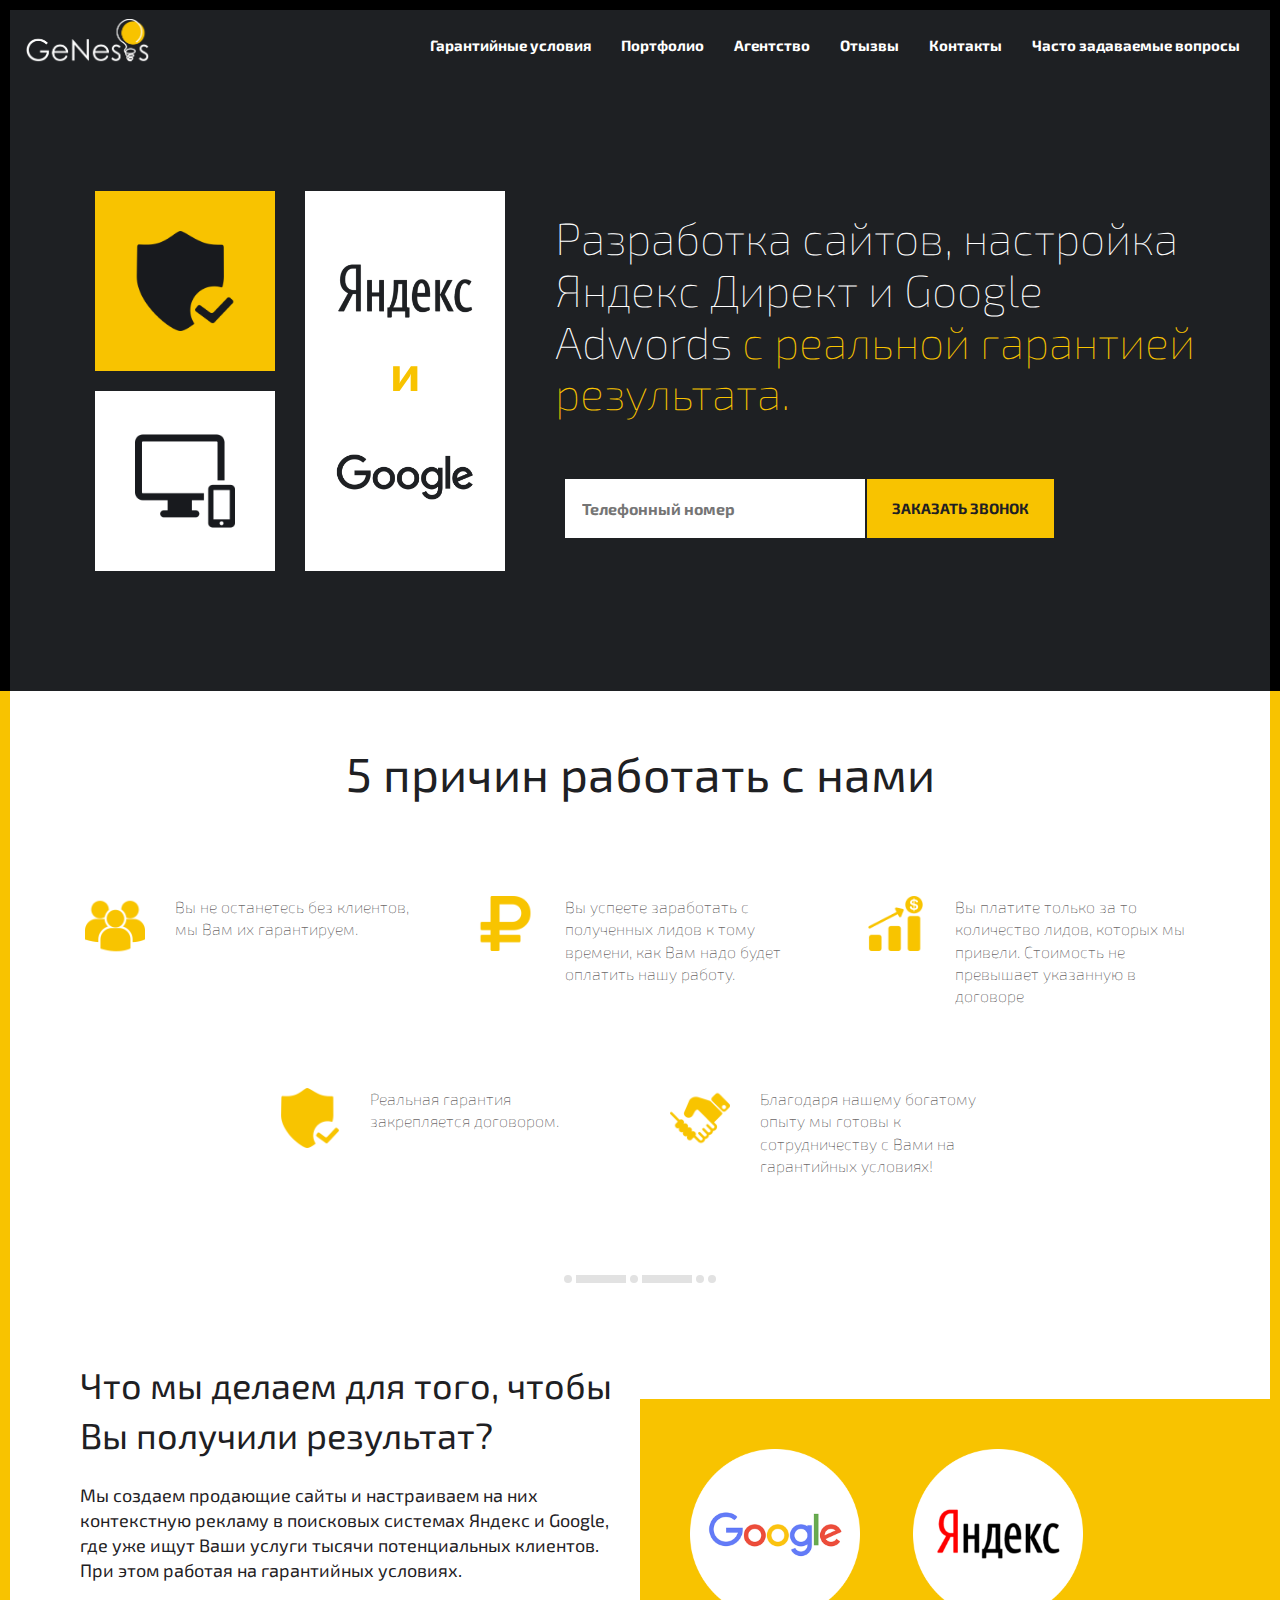
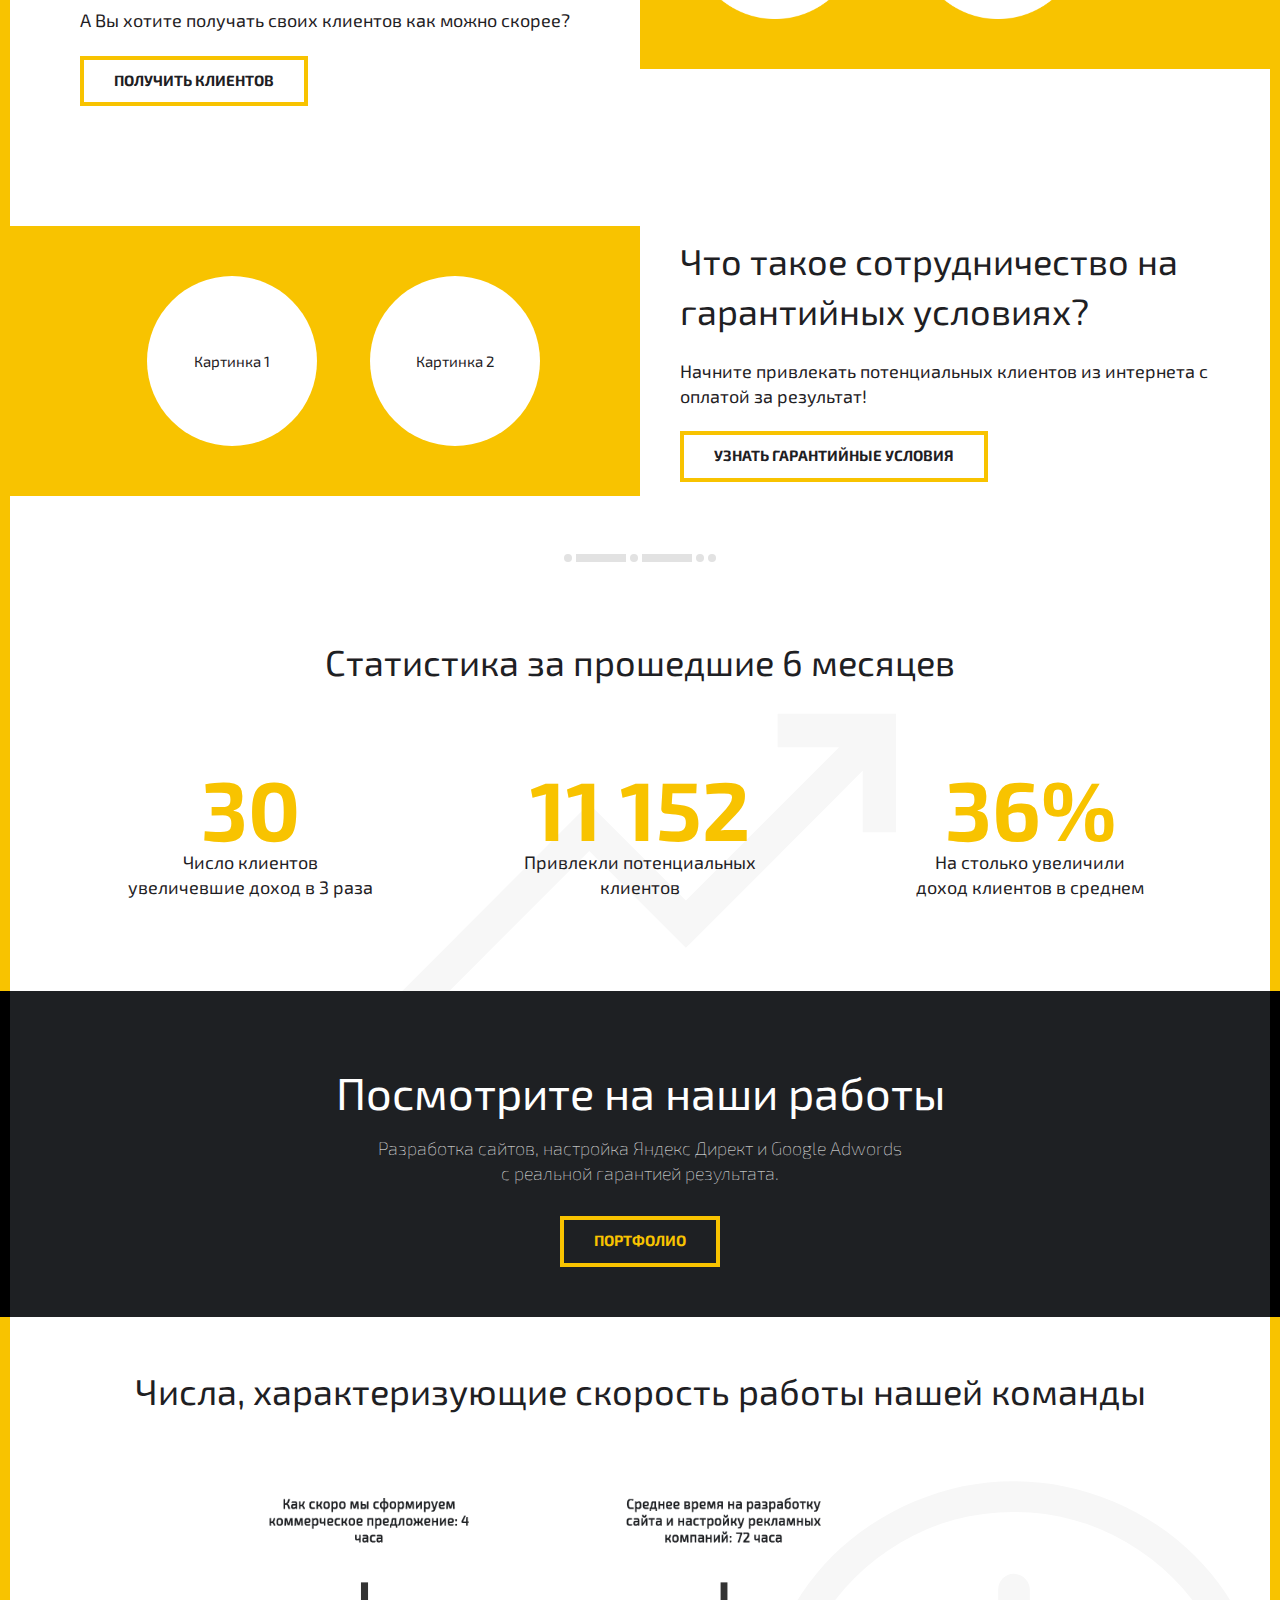
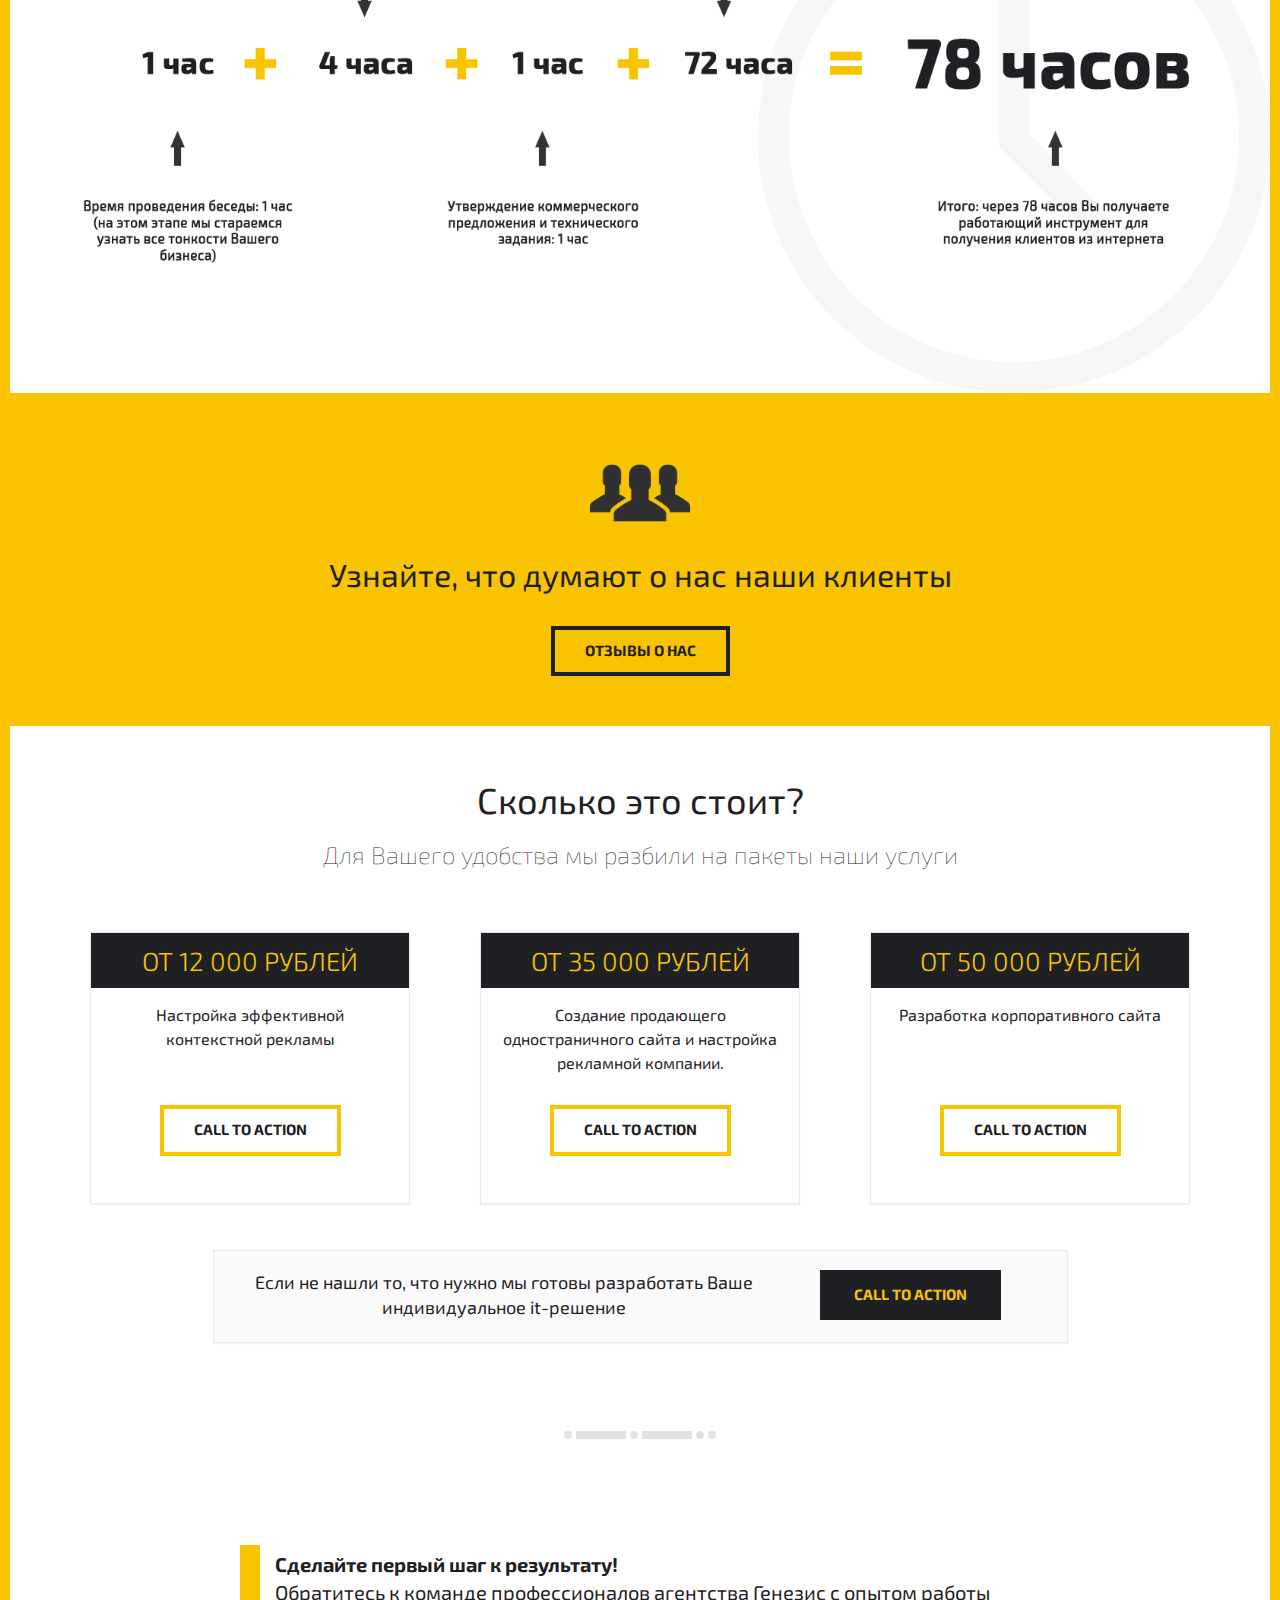
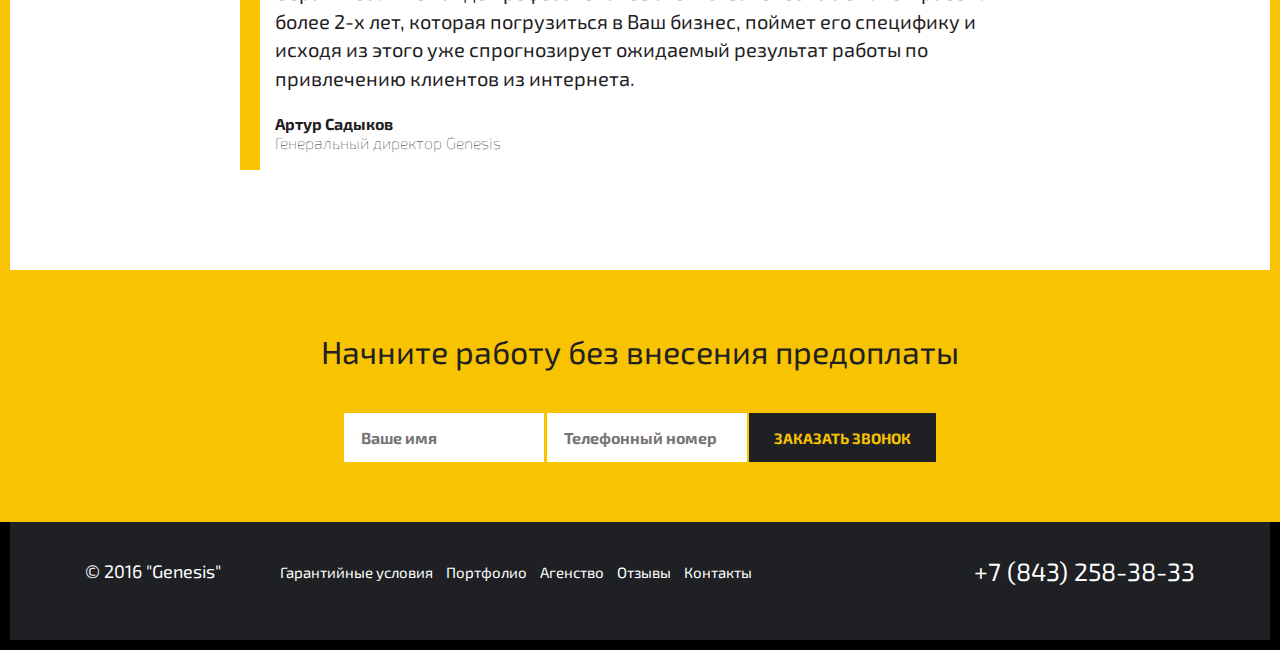
==== index.html @ 8760e251 "Fix text" ====
<!DOCTYPE html>
<html lang="ru">
<head>
    <meta charset="UTF-8">
    <meta http-equiv="X-UA-Compatible" content="IE=edge">
    <meta name="viewport" content="width=device-width, initial-scale=1">
    <meta http-equiv="Content-Type" content="text/html; charset=utf-8"/>

    <!-- Keywords -->
    <title>Genesis - Агентство интернет-маркетинга, нацеленное на достижение результата. | gnsis.ru</title>
    <meta name="description"
          content="Разработка сайтов, настройка Яндекс Директ и Google Adwords с реальной гарантией результата.">
    <meta name="keywords"
          content="gnsis, genesis, gnzis, генезис, макетинг, продвижение сайтов, разработка сайтов">
    <meta name="robots" content="index, follow"/>

    <!-- Verifications -->
    <meta name='yandex-verification' content=' '/>
    <meta name="google-site-verification" content=" "/>
    <meta name="author" content="Genesis - ООО Генезис"/>
    <meta name="publisher-email" content="info@gnsis.ru"/>

    <!-- Open graph -->
    <meta property="og:title" content="Genesis - Агентство интернет-маркетинга, нацеленное на достижение результата."/>
    <meta property="og:type" content="website"/>
    <meta property="og:url" content="http://www.gnsis.ru/"/>
    <meta property="og:description"
          content="Разработка сайтов, настройка Яндекс Директ и Google Adwords с реальной гарантией результата."/>
    <meta property="og:locale" content="ru_RU"/>
    <meta property="og:image" content="http://www.gnsis.ru/img/logo_1.png"/>

    <!-- Styles -->
    <link rel="stylesheet" href="css/bootstrap-theme.min.css">
    <link rel="stylesheet" href="css/index.css">

    <!-- Favicons -->
    <link rel="shortcut icon" href="img/favicon/favicon.ico">
    <link rel="apple-touch-icon" sizes="57x57" href="img/favicon/apple-icon-57x57.png">
    <link rel="apple-touch-icon" sizes="60x60" href="img/favicon/apple-icon-60x60.png">
    <link rel="apple-touch-icon" sizes="72x72" href="img/favicon/apple-icon-72x72.png">
    <link rel="apple-touch-icon" sizes="76x76" href="img/favicon/apple-icon-76x76.png">
    <link rel="apple-touch-icon" sizes="114x114" href="img/favicon/apple-icon-114x114.png">
    <link rel="apple-touch-icon" sizes="120x120" href="img/favicon/apple-icon-120x120.png">
    <link rel="apple-touch-icon" sizes="144x144" href="img/favicon/apple-icon-144x144.png">
    <link rel="apple-touch-icon" sizes="152x152" href="img/favicon/apple-icon-152x152.png">
    <link rel="apple-touch-icon" sizes="180x180" href="img/favicon/apple-icon-180x180.png">
    <link rel="icon" type="image/png" sizes="192x192" href="img/favicon/android-icon-192x192.png">
    <link rel="icon" type="image/png" sizes="32x32" href="img/favicon/favicon-32x32.png">
    <link rel="icon" type="image/png" sizes="96x96" href="img/favicon/favicon-96x96.png">
    <link rel="icon" type="image/png" sizes="16x16" href="img/favicon/favicon-16x16.png">
    <link rel="manifest" href="img/favicon/manifest.json">
    <meta name="msapplication-TileColor" content="#ffffff">
    <meta name="msapplication-TileImage" content="img/favicon/ms-icon-144x144.png">
    <meta name="theme-color" content="#ffffff">

    <!-- HTML5 Shim and Respond.js IE8 support of HTML5 elements and media queries -->
    <!-- WARNING: Respond.js doesn't work if you view the page via file:// -->
    <!--[if lt IE 9]>
    <script src="https://oss.maxcdn.com/libs/html5shiv/3.7.0/html5shiv.js"></script>
    <script src="https://oss.maxcdn.com/libs/respond.js/1.4.2/respond.min.js"></script>
    <![endif]-->
</head>
<body>

<div class="header">
    <nav class="navbar navbar-default">
        <div class="container-fluid">
            <div class="navbar-header">
                <button type="button" class="navbar-toggle collapsed" data-toggle="collapse"
                        data-target="#bs-example-navbar-collapse-1">
                    <span class="sr-only">Toggle navigation</span>
                    <span class="icon-bar"></span>
                    <span class="icon-bar"></span>
                    <span class="icon-bar"></span>
                </button>
                <a class="navbar-brand" href="/index.html"><img src="img/logo_4.png"></a>
            </div>

            <div class="collapse navbar-collapse" id="bs-example-navbar-collapse-1">
                <ul class="nav navbar-nav navbar-right">
                    <li><a href="guarantees.html">Гарантийные условия</a></li>
                    <li><a href="portfolio.html">Портфолио</a></li>
                    <li><a href="agency.html">Агентство</a></li>
                    <li><a href="reviews.html">Отызвы</a></li>
                    <li><a href="contact.html">Контакты</a></li>
                    <li class="hidden-sm"><a href="qa.html">Часто задаваемые вопросы</a></li>
                </ul>
            </div>
        </div>
    </nav>

    <div class="banner container">
        <div class="row">
            <div class="col-md-5 text-center hidden-sm hidden-xs">
                <div class="col-md-6 text-right">
                    <div class="banner-small-cube banner-small-cube-contrast">
                        <img src="img/icon_shield.png">
                    </div>
                    <div class="banner-small-cube">
                        <img src="img/icon_pc-smartphone.png">
                    </div>
                </div>
                <div class="col-md-6 text-left">
                    <div class="banner-large-cube">
                        <img src="img/icon_yandex-black.png">
                        <div style="margin-top: -25px;">и</div>
                        <img src="img/icon_google-black.png">
                    </div>
                </div>
            </div>
            <div class="col-md-7 col-xs-12">
                <h1>Разработка сайтов, настройка Яндекс Директ и Google Adwords <span>с реальной гарантией
                    результата.</span></h1>
                <h2><span> </span></h2>
                <form>
                    <input type="text" name="phone" required="required" placeholder="Телефонный номер">
                    <button type="submit">Заказать звонок</button>
                </form>
            </div>
        </div>
    </div>
</div>

<div class="advantages">
    <div class="container">
        <h1>5 причин работать с нами</h1>
        <div class="row advantages-line">
            <div class="col-md-4 col-xs-12 advantages-item">
                <div class="col-md-3 col-xs-3">
                    <img src="img/icon_adv_1.png" height="60px">
                </div>
                <div class="col-md-9 text-left">
                    Вы не останетесь без клиентов, мы Вам их гарантируем.
                </div>
            </div>
            <div class="col-md-4 col-xs-12 advantages-item">
                <div class="col-md-3 col-xs-3">
                    <img src="img/icon_adv_2.png" height="55px">
                </div>
                <div class="col-md-9 text-left">
                    Вы успеете заработать с полученных лидов к тому времени, как Вам надо будет оплатить
                    нашу работу.
                </div>
            </div>
            <div class="col-md-4 col-xs-12 advantages-item">
                <div class="col-md-3 col-xs-3">
                    <img src="img/icon_adv_3.png" height="55px">
                </div>
                <div class="col-md-9 text-left">
                    Вы платите только за то количество лидов, которых мы привели. Стоимость не превышает указанную в
                    договоре
                </div>
            </div>
        </div>
        <div class="row advantages-line">
            <div class="col-md-2"></div>
            <div class="col-md-4 col-xs-12 advantages-item">
                <div class="col-md-3 col-xs-3">
                    <img src="img/icon_adv_4.png" height="60px">
                </div>
                <div class="col-md-9 text-left">
                    Реальная гарантия закрепляется договором.
                </div>
            </div>
            <div class="col-md-4 col-xs-12 advantages-item">
                <div class="col-md-3 col-xs-3">
                    <img src="img/icon_adv_5.png" height="60px">
                </div>
                <div class="col-md-9 text-left">
                    Благодаря нашему богатому опыту мы готовы к сотрудничеству с
                    Вами на гарантийных условиях!
                </div>
            </div>
        </div>
        <div class="divider">
            <svg width="152px" height="8px" viewBox="0 0 152 8" version="1.1" xmlns="http://www.w3.org/2000/svg"
                 xmlns:xlink="http://www.w3.org/1999/xlink">
                <g id="morse-code" style="fill: #E2E2E2;">
                    <circle id="Oval-2" cx="4" cy="4" r="4"></circle>
                    <circle id="Oval-2" cx="70" cy="4" r="4"></circle>
                    <rect id="Rectangle-18" x="12" y="0" width="50" height="8"></rect>
                    <rect id="Rectangle-18-Copy" x="78" y="0" width="50" height="8"></rect>
                    <circle id="Oval-2" cx="136" cy="4" r="4"></circle>
                    <circle id="Oval-2-Copy" cx="148" cy="4" r="4"></circle>
                </g>
        </div>
    </div>
</div>

<div class="about container">
    <div class="row">
        <div class="col-md-6 about-text">
            <h3>Что мы делаем для того, чтобы Вы получили результат?</h3>
            <p>
                Мы создаем продающие сайты и настраиваем на них контекстную рекламу в поисковых системах Яндекс и
                Google, где уже ищут Ваши услуги тысячи потенциальных клиентов. При этом работая на гарантийных
                условиях.
                <br><br>
                А Вы хотите получать своих клиентов как можно скорее?
            </p>
            <a class="btn btn-default btn-about">получить клиентов</a>
        </div>
        <div class="col-md-6 about-image hidden-xs hidden-sm">
            <img src="img/icon_google.png">
            <img src="img/icon_yandex.png" width="100%">
        </div>
    </div>

    <div class="row second-row">
        <div class="col-md-6 about-image hidden-xs hidden-sm">
            <div>Картинка 1</div>
            <div>Картинка 2</div>
        </div>

        <div class="col-md-6 about-text">
            <h3>Что такое сотрудничество на гарантийных условиях?</h3>
            <p>
                Начните привлекать потенциальных клиентов из интернета с оплатой за результат!
            </p>
            <a class="btn btn-default btn-about" href="guarantees.html">узнать гарантийные условия</a>
        </div>
    </div>

    <div class="divider">
        <svg width="152px" height="8px" viewBox="0 0 152 8" version="1.1" xmlns="http://www.w3.org/2000/svg"
             xmlns:xlink="http://www.w3.org/1999/xlink">
            <g id="morse-code" style="fill: #E2E2E2;">
                <circle id="Oval-2" cx="4" cy="4" r="4"></circle>
                <circle id="Oval-2" cx="70" cy="4" r="4"></circle>
                <rect id="Rectangle-18" x="12" y="0" width="50" height="8"></rect>
                <rect id="Rectangle-18-Copy" x="78" y="0" width="50" height="8"></rect>
                <circle id="Oval-2" cx="136" cy="4" r="4"></circle>
                <circle id="Oval-2-Copy" cx="148" cy="4" r="4"></circle>
            </g>
    </div>
</div>

<div class="statistic">
    <div class="container">
        <h3>Статистика за прошедшие 6 месяцев</h3>
        <div class="row">
            <div class="col-md-4 col-xs-12 col-sm-6 statistic-item">
                <div class="statistic-item-number">
                    30
                </div>
                <p>
                    Число клиентов<br> увеличевшие доход в 3 раза
                </p>
            </div>
            <div class="col-md-4 col-xs-12 col-sm-6 statistic-item">
                <div class="statistic-item-number">
                    11 152
                </div>
                <p>
                    Привлекли потенциальных<br> клиентов
                </p>
            </div>
            <div class="col-md-4 col-xs-12 col-sm-12 statistic-item">
                <div class="statistic-item-number">
                    36%
                </div>
                <p>
                    На столько увеличили<br> доход клиентов в среднем
                </p>
            </div>
        </div>
    </div>
</div>

<div class="portfolio">
    <div class="container">
        <h3>Посмотрите на наши работы</h3>
        <p>Разработка сайтов, настройка Яндекс Директ и Google Adwords<br> с реальной гарантией результата.</p>
        <a class="btn btn-default btn-portfolio" href="portfolio.html">портфолио</a>
    </div>
</div>

<div class="numbers">
    <div class="container">
        <h3>Числа, характеризующие скорость работы нашей команды</h3>
        <div style="margin: 70px 0"><img src="img/image-numbers.png" width="100%"></div>
    </div>
</div>

<div class="command">
    <div class="container">
        <img src="img/icon_team.png" height="100px">
        <h3>Узнайте, что думают о нас наши клиенты</h3>
        <a class="btn btn-default btn-command" href="agency.html">отзывы о нас</a>
    </div>
</div>

<div class="price">
    <div class="container">
        <h3>Сколько это стоит?</h3>
        <p>Для Вашего удобства мы разбили на пакеты наши услуги</p>

        <div class="row">
            <div class="col-md-4 price-item-parent">
                <div class="panel panel-primary price-item">
                    <div class="panel-heading">
                        <h3 class="panel-title">от 12 000 рублей</h3>
                    </div>
                    <div class="panel-body">
                        <p>Настройка эффективной контекстной рекламы<br><br></p>
                        <a class="btn btn-price">call to action</a>
                    </div>
                </div>
            </div>
            <div class="col-md-4 price-item-parent">
                <div class="panel panel-primary price-item">
                    <div class="panel-heading">
                        <h3 class="panel-title">от 35 000 рублей</h3>
                    </div>
                    <div class="panel-body">
                        <p>Создание продающего одностраничного сайта и настройка рекламной компании.</p>
                        <a class="btn btn-price">call to action</a>
                    </div>
                </div>
            </div>
            <div class="col-md-4  price-item-parent">
                <div class="panel panel-primary price-item">
                    <div class="panel-heading">
                        <h3 class="panel-title">от 50 000 рублей</h3>
                    </div>
                    <div class="panel-body">
                        <p>Разработка корпоративного сайта<br><br><br></p>
                        <a class="btn btn-price">call to action</a>
                    </div>
                </div>
            </div>
        </div>

        <div class="text-center">
            <div class="price-custom">
                <div class="col-md-8">
                    Если не нашли то, что нужно мы готовы разработать Ваше индивидуальное it-решение
                </div>
                <div class="col-md-4">
                    <a class="btn btn-price">call to action</a>
                </div>
            </div>
        </div>

        <div class="divider">
            <svg width="152px" height="8px" viewBox="0 0 152 8" version="1.1" xmlns="http://www.w3.org/2000/svg"
                 xmlns:xlink="http://www.w3.org/1999/xlink">
                <g id="morse-code" style="fill: #E2E2E2;">
                    <circle id="Oval-2" cx="4" cy="4" r="4"></circle>
                    <circle id="Oval-2" cx="70" cy="4" r="4"></circle>
                    <rect id="Rectangle-18" x="12" y="0" width="50" height="8"></rect>
                    <rect id="Rectangle-18-Copy" x="78" y="0" width="50" height="8"></rect>
                    <circle id="Oval-2" cx="136" cy="4" r="4"></circle>
                    <circle id="Oval-2-Copy" cx="148" cy="4" r="4"></circle>
                </g>
        </div>

        <div class="text-center">
            <div class="quote">
                <strong>Сделайте первый шаг к результату!</strong><br>
                Обратитесь к команде профессионалов агентства Генезис
                с опытом работы более 2-х лет, которая погрузиться в Ваш бизнес, поймет его специфику и исходя из этого
                уже спрогнозирует ожидаемый результат работы по привлечению клиентов из интернета.
                <h4>Артур Садыков</h4>
                <p>Генеральный директор Genesis</p>
            </div>
        </div>

    </div>
</div>

<div class="contact">
    <div class="container">
        <h3>Начните работу без внесения предоплаты</h3>
        <form>
            <input type="text" name="name" required="required" placeholder="Ваше имя">
            <input type="text" name="phone" required="required" placeholder="Телефонный номер">
            <button type="submit">Заказать звонок</button>
        </form>
    </div>
</div>

<div class="footer">
    <div class="container hidden-sm hidden-xs">
        <div class="col-md-2 footer-label">&#169; 2016 "Genesis"</div>
        <div class="col-md-7 footer-links">
            <a href="guarantees.html">Гарантийные условия</a>
            <a href="portfolio.html">Портфолио</a>
            <a href="agency.html">Агенство</a>
            <a href="reviews.html">Отзывы</a>
            <a href="contact.html">Контакты</a>
        </div>
        <div class="col-md-3 footer-phone text-right"><a href="tel:+7 (843) 258-38-33">+7 (843) 258-38-33</a></div>
    </div>
    <div class="container hidden-lg hidden-md text-center">
        <div class="col-xs-12 footer-phone"><a href="tel:+7 (843) 258-38-33">+7 (843) 258-38-33</a></div>
        <div class="col-xs-12 footer-links">
            <a class="col-xs-12" href="guarantees.html">Гарантийные условия</a>
            <a class="col-xs-12" href="portfolio.html">Портфолио</a>
            <a class="col-xs-12" href="agency.html">Агенство</a>
            <a class="col-xs-12" href="reviews.html">Отзывы</a>
            <a class="col-xs-12" href="contact.html">Контакты</a>
        </div>
        <div class="col-xs-12 footer-label">&#169; 2016 "Genesis"</div>
    </div>
</div>

<!-- JavaScripts -->
<!-- jQuery (necessary for Bootstrap's JavaScript plugins) -->
<script src="https://ajax.googleapis.com/ajax/libs/jquery/1.11.0/jquery.min.js"></script>
<!-- Include all compiled plugins (below), or include individual files as needed -->
<script src="js/bootstrap.min.js"></script>
<script src="js/index.js"></script>
</body>
</html>
---- css/index.css ----
@import url(https://fonts.googleapis.com/css?family=Exo+2:400,700,300&subset=latin,cyrillic);

body {
    font-family: 'Exo 2', "HelveticaNeue", "Helvetica Neue", Helvetica, Arial, sans-serif !important;
    color: #1E2023;
}

h1, h2, h3, h4, h5 {
    font-family: 'Exo 2', "HelveticaNeue", "Helvetica Neue", Helvetica, Arial, sans-serif !important;
    color: #1E2023;
}

/* HEADER */

.header {
    position: relative;
    width: 100%;
    background: #1E2023;
    border: 5px solid #000000;
    border-bottom: none;
}

.header .navbar-default {
    background: #1E2023;
    border: none;
    margin-top: 10px;
}

.header .navbar-default .navbar-brand img {
    height: 45px;
    margin-top: -16px;
}

.header .navbar-default .navbar-nav a {
    padding-bottom: 4.5px;
    font-weight: bold;
}

.header .navbar-default .navbar-nav a:hover,
.header .navbar-default .navbar-nav a:focus {
    border-bottom: none;
    color: #999999;
    background: transparent;
}

.header .navbar-default .navbar-toggle:hover, .header .navbar-default .navbar-toggle:focus {
    background: transparent;
}

.header .banner {
    padding: 30px 0;
}

.header .banner h1 {
    color: #ffffff;
    line-height: 1.15;
    font-size: 35px;
    font-weight: lighter;
    transition: all 0.15s ease-in-out;
    margin-bottom: 50px;
    padding-left: 10px;
}

.header .banner h1 span {
    color: #F8C300;
}

.header .banner h2 {
    color: #ffffff;
    line-height: 1.4;
    font-size: 19px;
    font-weight: normal;
    padding-left: 10px;
}

.header .banner h2 span {
    color: #F8C300;
    line-height: 1.1;
}

.header .banner form input {
    padding: 23px 17px 24px;
    height: 49px;
    width: 200px;
    text-align: left;
    margin: 10px -4px 0 10px;
    margin-bottom: 10px;
    font-weight: bold;
    font-size: 16px;
    border: 0;
    outline: none;
}

.header .banner form button {
    height: 49px;
    border: none;
    background-color: #F8C300;
    color: #1E2023;
    vertical-align: bottom;
    margin: 10px 0;
    margin-left: -1px;
    padding: 15px 25px 20px;
    font-weight: bold;
    text-decoration: none;
    text-transform: uppercase;
    outline: none;
    cursor: pointer;
    transition: all 0.25s ease-in-out;
}

.header .banner img {
    margin-top: 80px;
    width: 100%;
}

.header .banner .banner-small-cube {
    display: inline-block;
    background: #FFFFFF;
    padding: 40px;
    width: 180px;
    height: 180px;
    margin-bottom: 20px;
}

.header .banner .banner-small-cube-contrast {
    background: #F8C300;
}

.header .banner .banner-small-cube img {
    margin-top: 0;
}

.header .banner .banner-large-cube {
    display: inline-block;
    background: #FFFFFF;
    padding: 30px;
    width: 200px;
    height: 380px;
    text-align: center;
    color: #F8C300;
    font-size: 50px;
    font-weight: bold;
}

.header .banner .banner-large-cube img {
    margin-top: 0;
}

@media (min-width: 768px) {
    .header {
        border: 10px solid #000000;
        border-bottom: none;
    }

    .header .navbar-default .navbar-nav a:hover,
    .header .navbar-default .navbar-nav a:focus {
        border-bottom: 4px solid #999999;
        color: #FFFFFF;
    }

    .header .banner {
        padding: 60px 0;
    }

    .header .banner h1 {
        font-size: 45px;
        padding-left: 0;
    }

    .header .banner h2 {
        font-size: 24px;
        padding-left: 0;
    }

    .header .banner form input {
        padding: 23px 17px 24px;
        height: 59px;
        width: 300px;
        margin-right: 0;
    }

    .header .banner form button {
        height: 59px;
        padding: 19px 25px 20px;
    }

}

@media (min-width: 992px) {
    .header .banner {
        padding: 80px 0;
    }
}

@media (min-width: 1200px) {
    .header .banner {
        padding: 100px 0;
    }
}

/* HEADER END */

/* ADVANTAGES */

.advantages {
    position: relative;
    width: 100%;
    background: #ffffff;
    border: 5px solid #F8C300;
    border-bottom: none;
    border-top: none;
}

.advantages h1 {
    font-size: 35px;
    line-height: 1.35;
    font-weight: normal;
    margin-bottom: 30px;
    margin-top: 50px;
}

.advantages .advantages-line {
}

.advantages .advantages-item {
    margin: 25px 0;
    text-align: center;
    font-size: 16px;
    line-height: 1.4;
    font-weight: lighter;
}

.advantages .divider {
    margin: 22px 0;
    text-align: center;
}

@media (min-width: 768px) {
    .advantages {
        border: 10px solid #F8C300;
        border-bottom: none;
        border-top: none;
    }

    .advantages h1 {
        font-size: 48px;
        margin-bottom: 50px;
        text-align: center;
    }

    .advantages .advantages-item {
        margin: 40px 0;
    }

    .advantages .divider {
        margin: 50px 0;
    }
}

/* ADVANTAGES END */

/* ABOUT */

.about {
    position: relative;
    width: 100%;
    background: #ffffff;
    border: 5px solid #F8C300;
    border-bottom: none;
    border-top: none;
}

.about .about-text h3 {
    font-size: 26px;
    line-height: 1.35;
    font-weight: normal;
    margin-bottom: 30px;
}

.about .about-text p {
    font-size: 18px;
    line-height: 1.4;
    font-weight: normal;
    margin-bottom: 22px
}

.about .about-text .btn.btn-about {
    color: #1E2023;
    background-color: #FFFFFF;
    text-align: left;
    padding: 10px 30px 11px;
    border: 4px solid #F8C300;
    cursor: pointer;
    font-weight: bold;
    text-decoration: none;
    text-transform: uppercase;
    outline: none;
}

.about .about-text .btn.btn-about:hover,
.about .about-text .btn.btn-about:focus {
    color: #1E2023;
    background-color: #F8C300;
}

.about .about-image {
    background: #F8C300;
    margin-top: 60px;
    padding: 50px 50px;
    padding-right: 0;
}

.about .about-image img {
    display: inline-block;
    text-align: center;
    height: 170px;
    width: 170px;
    margin-right: 50px;
}

.about .second-row {
    margin-bottom: 50px;
}

.about .second-row .about-image {
    padding: 50px 50px;
    padding-left: 0;
    margin-top: 20px;
    text-align: right;
}

.about .second-row .about-image div {
    display: inline-block;
    background: #FFFFFF;
    border-radius: 50%;
    text-align: center;
    padding: 75px 0;
    height: 170px;
    width: 170px;
    margin-right: 50px;
}

.about .second-row .about-text h3 {
    margin-top: 30px;
}

.about .divider {
    margin: 22px 0;
    text-align: center;
}

@media (min-width: 768px) {
    .about {
        border: 10px solid #F8C300;
        border-bottom: none;
        border-top: none;
    }

    .about .about-text {
        padding-left: 70px;
    }

    .about .second-row {
        margin-top: 100px;
    }

    .about .second-row .about-text {
        padding-left: 40px;
    }

    .about .about-text h3 {
        font-size: 36px;
        line-height: 1.4;
        margin-bottom: 22px
    }

    .about .divider {
        margin: 50px 0;
    }
}

/* ABOUT END */

/* STATISTICS */

.statistic {
    position: relative;
    width: 100%;
    border: 5px solid #F8C300;
    border-bottom: none;
    border-top: none;
    padding-bottom: 50px;
}

.statistic h3 {
    font-size: 26px;
    line-height: 1.35;
    font-weight: normal;
    margin-bottom: 30px;
}

.statistic .statistic-line {
}

.statistic .statistic-item {
    margin: 10px 0;
    text-align: center;
    font-size: 18px;
    line-height: 1.4;
    font-weight: normal;
}

.statistic .statistic-item .statistic-item-number {
    font-size: 53px;
    line-height: 1;
    color: #F8C300;
    font-weight: bold;
}

@media (min-width: 768px) {
    .statistic {
        border: 10px solid #F8C300;
        border-bottom: none;
        border-top: none;
        background: url(../img/arrow_light.svg) top center no-repeat transparent;
    }

    .statistic h3 {
        font-size: 36px;
        margin-bottom: 50px;
        text-align: center;
    }

    .statistic .statistic-item {
        margin: 30px 0;
    }

    .statistic .statistic-item .statistic-item-number {
        font-size: 83px;
        color: #F8C300;
        font-weight: bold;
    }
}

/* STATISTICS END */

/* PORTFOLIO */

.portfolio {
    background: #1E2023;
    color: #FFFFFF;
    text-align: center;
    padding: 50px 0;
    border-right: 5px solid #000000;
    border-left: 5px solid #000000;
}

.portfolio h3 {
    font-size: 35px;
    line-height: 1.35;
    font-weight: normal;
    margin-bottom: 13px;
    text-align: center;
    color: #FFFFFF;
}

.portfolio p {
    font-size: 18px;
    line-height: 1.4;
    font-weight: lighter;
    margin-bottom: 30px;
}

.portfolio .btn.btn-portfolio {
    color: #F8C300;
    background-color: #1E2023;
    text-align: left;
    padding: 10px 30px 11px;
    border: 4px solid #F8C300;
    cursor: pointer;
    font-weight: bold;
    text-decoration: none;
    text-transform: uppercase;
    outline: none;
}

.portfolio .btn.btn-portfolio:hover,
.portfolio .btn.btn-portfolio:focus {
    color: #1E2023;
    background-color: #F8C300;
}

@media (min-width: 768px) {
    .portfolio {
        border-right: 10px solid #000000;
        border-left: 10px solid #000000;
    }

    .portfolio h3 {
        font-size: 45px;
    }
}

/* PORTFOLIO END */

/* NUMBERS */

.numbers {
    position: relative;
    width: 100%;
    border: 5px solid #F8C300;
    border-bottom: none;
    border-top: none;
    padding-bottom: 50px;
}

.numbers h3 {
    font-size: 26px;
    line-height: 1.35;
    font-weight: normal;
    margin-bottom: 30px;
    margin-top: 50px;
}

@media (min-width: 768px) {
    .numbers {
        border: 10px solid #F8C300;
        border-bottom: none;
        border-top: none;
        background: url(../img/clock_light.svg) bottom right no-repeat transparent;
    }

    .numbers h3 {
        font-size: 36px;
        margin-bottom: 50px;
        text-align: center;
    }
}

/* NUMBERS END */

/* COMMAND */

.command {
    background: #F8C300;
    text-align: center;
    padding: 50px 0;
}

.command h3 {
    font-size: 26px;
    line-height: 1.35;
    font-weight: normal;
    margin-bottom: 30px;
    text-align: center;
    margin-top: 10px;
}

.command .btn.btn-command {
    color: #1E2023;
    background-color: #F8C300;
    text-align: left;
    padding: 10px 30px 11px;
    border: 4px solid #1E2023;
    cursor: pointer;
    font-weight: bold;
    text-decoration: none;
    text-transform: uppercase;
    outline: none;
}

.command .btn.btn-command:hover,
.command .btn.btn-command:focus {
    color: #F8C300;
    background-color: #1E2023;
}

@media (min-width: 768px) {
    .command h3 {
        font-size: 32px;
    }
}

/* COMMAND END */

/* PRICE */

.price {
    position: relative;
    width: 100%;
    background: #ffffff;
    border: 5px solid #F8C300;
    border-bottom: none;
    border-top: none;
    padding-bottom: 50px;
}

.price .container > h3 {
    font-size: 26px;
    line-height: 1.35;
    font-weight: normal;
    margin-bottom: 13px;
    margin-top: 50px;
}

.price p {
    font-size: 24px;
    line-height: 1.4;
    font-weight: lighter
}

.price .price-item-parent {
    padding: 0 35px;
}

.price .price-item {
    border: solid 1px #EAEAEA;
    text-align: center;
    margin-top: 50px;
}

.price .price-item .panel-heading {
    padding: 10px 5px;
    color: #F8C300;
    text-transform: uppercase;
    background-color: #1E2023;
    font-weight: bold;
    border: none;
}

.price .price-item .panel-heading .panel-title {
    font-size: 26px;
    line-height: 1.35;
}

.price .price-item .panel-body h4 {
    margin: 0;
    margin-bottom: 20px;
    min-width: 200px;
    font-size: 38px;
    font-weight: lighter;
    text-align: center;
}

.price .price-item .panel-body p {
    margin: 0 5px 30px;
    padding: 0;
    color: #1E2023;
    line-height: 1.5;
    font-size: 16px;
    font-weight: normal;
}

.price .price-item .panel-body a.btn-price {
    margin-bottom: 32px;
    margin-right: 20px;
    margin-left: 20px;
    border: 4px solid #F8C300;
    color: #1E2023;
    background-color: #FFFFFF;
    padding: 10px 30px 11px;
    cursor: pointer;
    font-weight: bold;
    text-align: center;
    text-decoration: none;
    text-transform: uppercase;
    outline: none;
}

.price .price-item .panel-body a.btn-price:hover,
.price .price-item .panel-body a.btn-price:focus {
    border-color: #F8C300;
    color: #1E2023;
    background-color: #F8C300
}

.price .price-custom {
    display: inline-block;
    background: #FAFAFA;
    border: solid 1px #EAEAEA;
    width: 90%;
    box-shadow: 0 1px 1px rgba(0, 0, 0, 0.05);
    padding: 19px 20px 21px;
    margin: 25px 0;
    font-size: 18px;
}

.price .price-custom a.btn-price {
    margin-top: 30px;
    border: 4px solid #1E2023;
    color: #F8C300;
    background-color: #1E2023;
    padding: 10px 30px 11px;
    cursor: pointer;
    font-weight: bold;
    text-align: center;
    text-decoration: none;
    text-transform: uppercase;
    outline: none;
}

.price .price-custom a.btn-price:hover,
.price .price-custom a.btn-price:focus {
    border-color: #F8C300;
    color: #1E2023;
    background-color: #F8C300
}

.price .divider {
    margin: 22px 0;
    text-align: center;
}

.price .quote {
    border-left: solid 10px #F8C300;
    margin: 50px 0;
    padding: .5rem 0 .5rem 1.5rem;
    font-size: 20px;
    max-width: 800px;
    display: inline-block;
    text-align: left;
}

.price .quote h4 {
    font-size: 16px;
    font-weight: bold;
    margin-top: 22px;
    margin-bottom: 0;
}

.price .quote p {
    text-align: left;
    font-size: 16px;
}

@media (min-width: 768px) {
    .price {
        border: 10px solid #F8C300;
        border-bottom: none;
        border-top: none;
    }

    .price .container > h3 {
        font-size: 36px;
        text-align: center;
    }

    .price p {
        text-align: center;
    }

    .price .price-custom {
        width: 75%;
    }

    .price .price-custom a.btn-price {
        margin-top: 0;
    }

    .price .divider {
        margin: 50px 0;
        text-align: center;
    }

    .price .quote {
        border-left: solid 20px #F8C300;
    }
}

/* PRICE END */

/* CONTACT */

.contact {
    background: #F8C300;
    text-align: center;
    padding: 50px 0;
}

.contact h3 {
    font-size: 26px;
    line-height: 1.35;
    font-weight: normal;
    margin-bottom: 30px;
    text-align: center;
    margin-top: 10px;
}

.contact form input {
    padding: 23px 17px 24px;
    height: 49px;
    width: 200px;
    text-align: left;
    margin: 10px 0;
    border: 0;
    outline: none;
    font-weight: bold;
    font-size: 16px;
}

.contact form button {
    height: 49px;
    border: none;
    background-color: #1E2023;
    color: #F8C300;
    vertical-align: bottom;
    margin: 10px 0;
    margin-left: -1px;
    padding: 15px 25px 20px;
    font-weight: bold;
    text-decoration: none;
    text-transform: uppercase;
    outline: none;
    cursor: pointer;
    transition: all 0.25s ease-in-out;
}

@media (min-width: 768px) {
    .contact h3 {
        font-size: 32px;
    }
}

/* CONTACT END */

/* FOOTER */

.footer {
    background: #1E2023;
    width: 100%;
    padding: 40px 0 50px;
    border: 5px solid #000000;
    border-top: none;
    color: #FFFFFF;
}

.footer .footer-label {
    font-size: 18px;
    margin-top: -3px;
}

.footer .footer-links {
    margin: 15px 0;
}

.footer .footer-links a {
    color: #FFFFFF;
    cursor: pointer;
    padding: 0 5px ;
}

.footer .footer-phone {
    margin-top: -8px;
}

.footer .footer-phone a {
    font-size: 25px;
    color: #FFFFFF;
    cursor: pointer;
}

.footer .footer-phone a:hover,
.footer .footer-phone a:focus {
    text-decoration: none;
}

@media (min-width: 768px) {
    .footer {
        border: 10px solid #000000;
        border-top: none;
    }

    .footer .footer-links {
        margin: 0;
    }
}

/* FOOTER END */
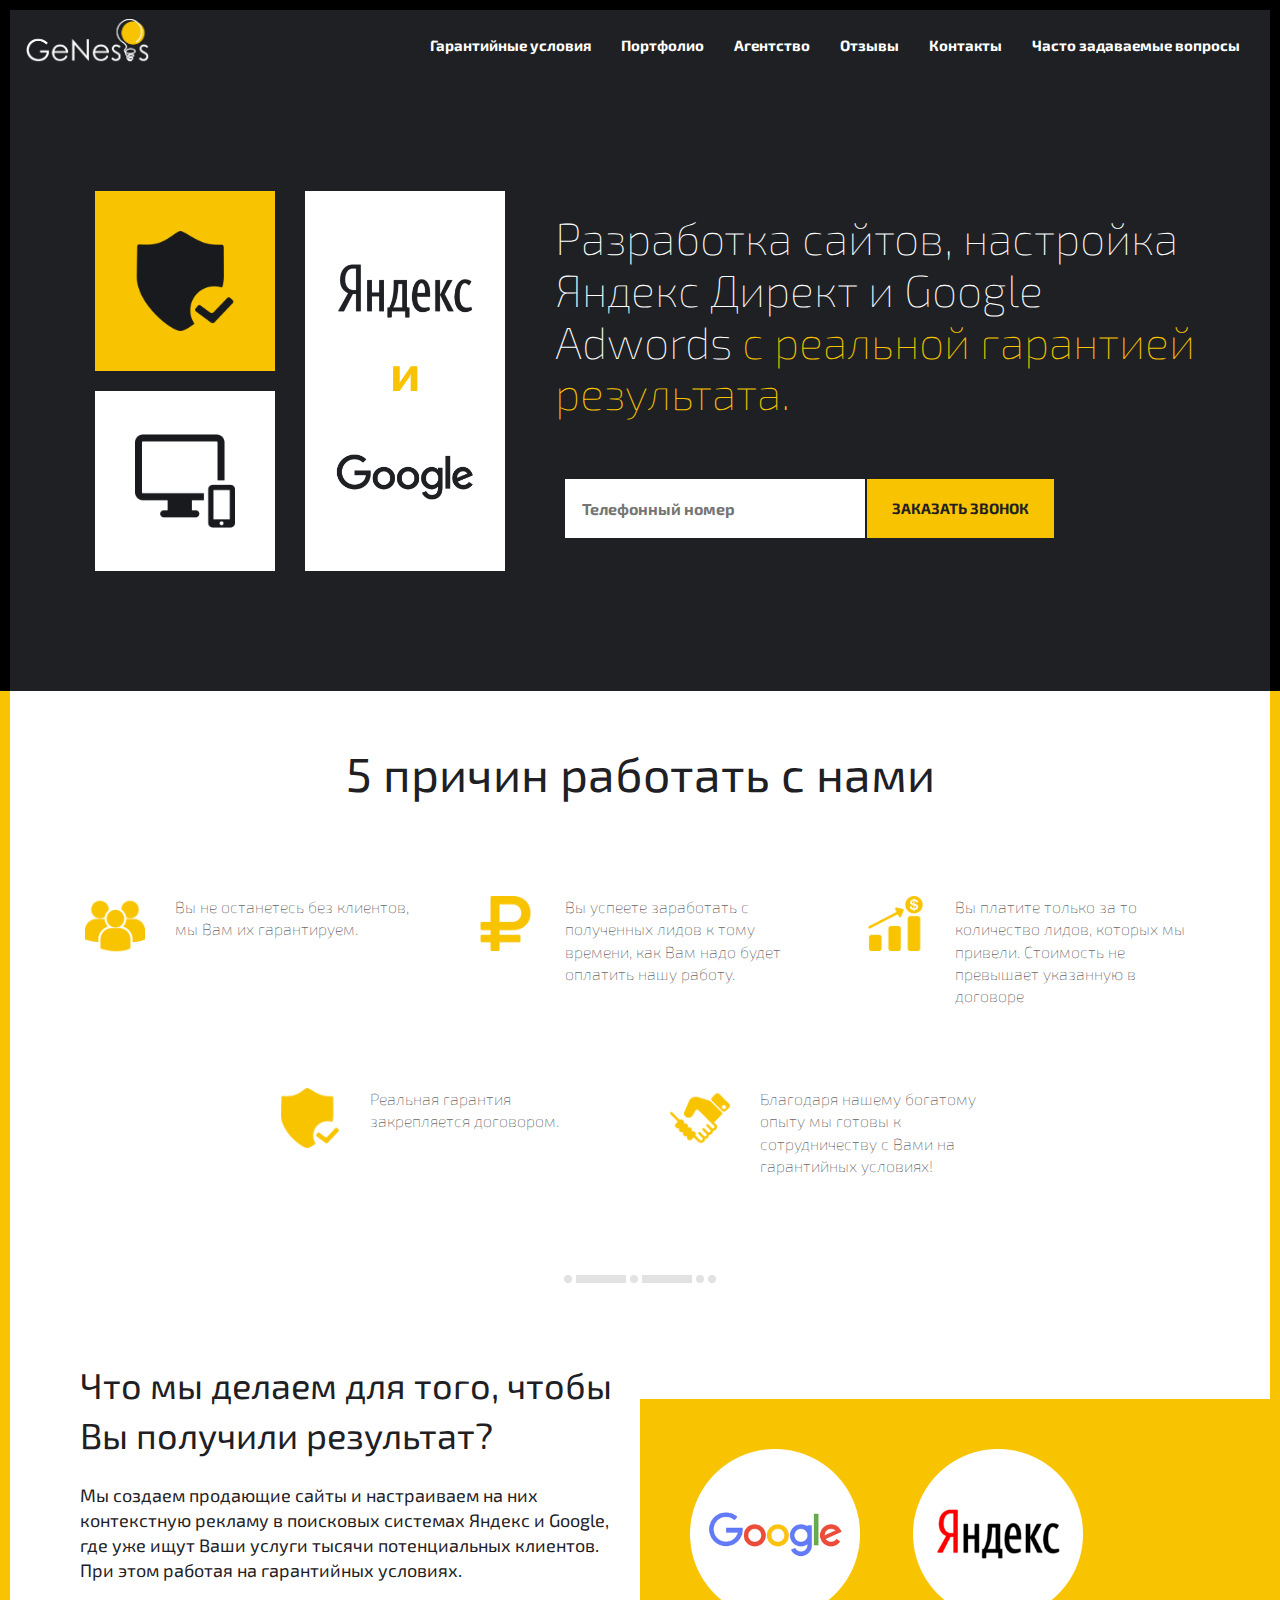
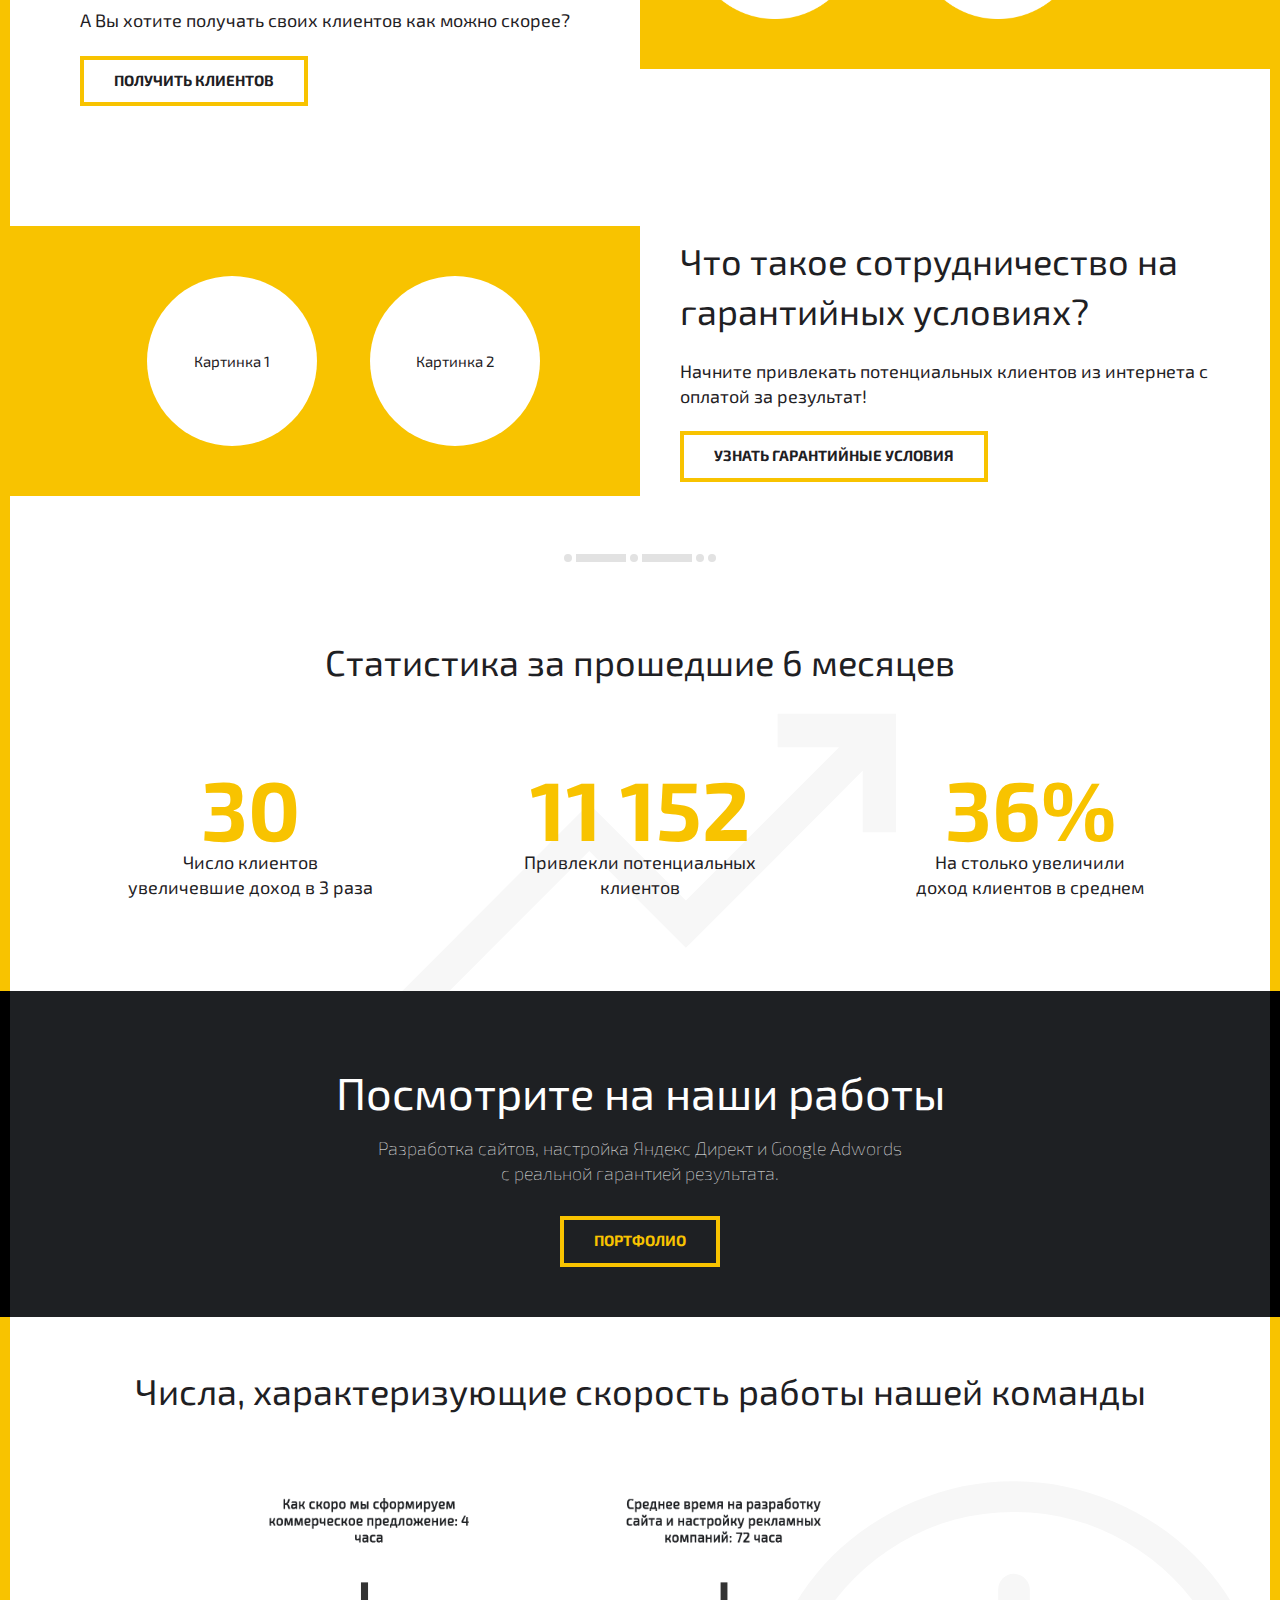
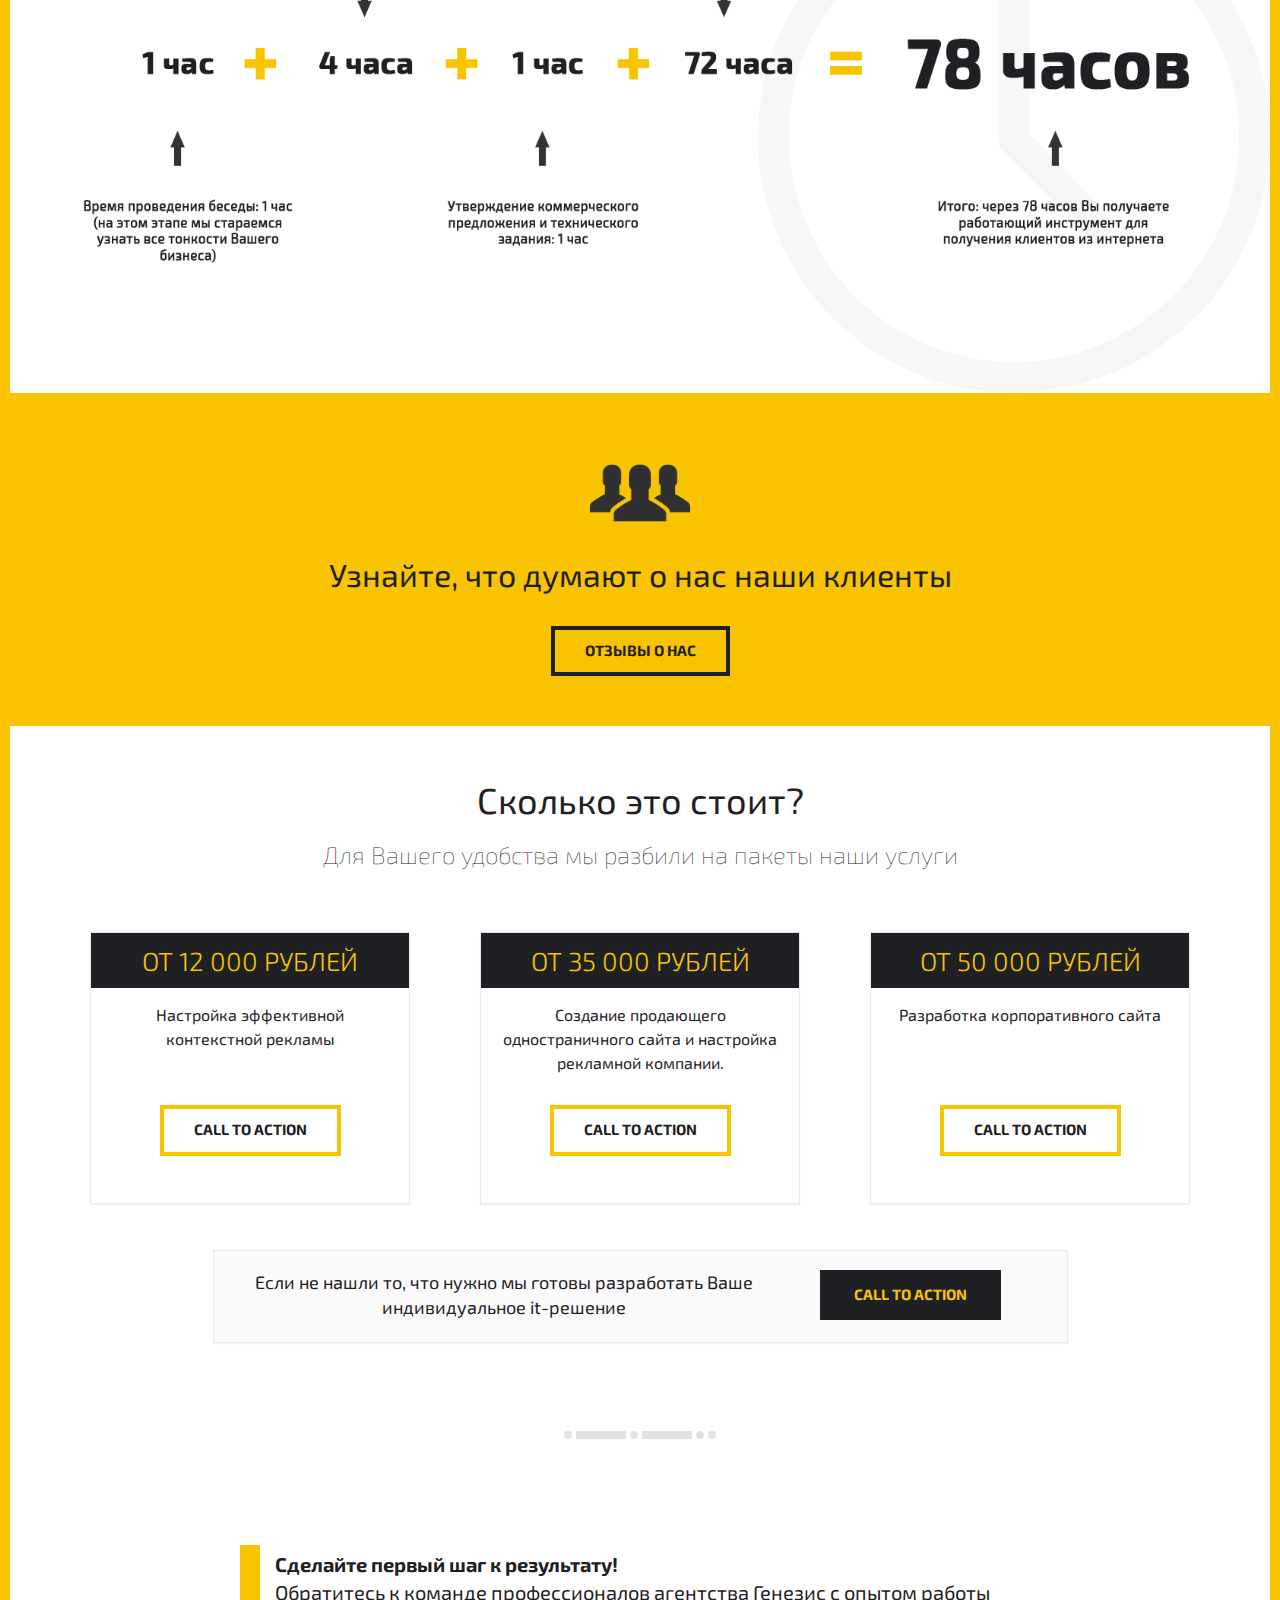
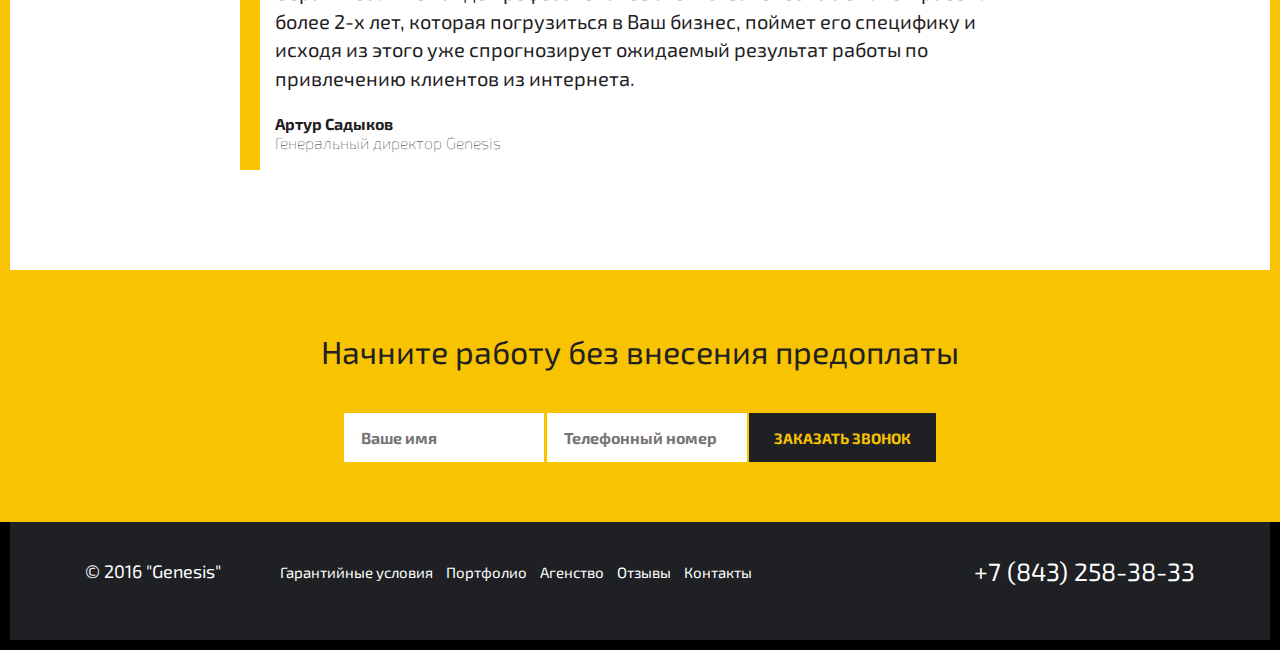
==== commit 0ae2e82c: "Fix text" ====
--- a/index.html
+++ b/index.html
@@ -7,27 +7,27 @@
     <meta http-equiv="Content-Type" content="text/html; charset=utf-8"/>
 
     <!-- Keywords -->
-    <title>Genesis - Агентство интернет-маркетинга, нацеленное на достижение результата. | gnsis.ru</title>
+    <title>Genesis - Агентство интернет-маркетинга. | gnsis.ru</title>
     <meta name="description"
           content="Разработка сайтов, настройка Яндекс Директ и Google Adwords с реальной гарантией результата.">
     <meta name="keywords"
-          content="gnsis, genesis, gnzis, генезис, макетинг, продвижение сайтов, разработка сайтов">
+          content="gnsis, genesis, генезис, продвижение сайтов, продвижение в интернете, контекстная реклама, реклама в интернете, создание сайтов, сайт визитка">
     <meta name="robots" content="index, follow"/>
 
     <!-- Verifications -->
     <meta name='yandex-verification' content=' '/>
     <meta name="google-site-verification" content=" "/>
     <meta name="author" content="Genesis - ООО Генезис"/>
-    <meta name="publisher-email" content="info@gnsis.ru"/>
+    <meta name="publisher-email" content="inbox@gnsis.ru"/>
 
     <!-- Open graph -->
-    <meta property="og:title" content="Genesis - Агентство интернет-маркетинга, нацеленное на достижение результата."/>
+    <meta property="og:title" content="Genesis - Агентство интернет-маркетинга."/>
     <meta property="og:type" content="website"/>
     <meta property="og:url" content="http://www.gnsis.ru/"/>
     <meta property="og:description"
           content="Разработка сайтов, настройка Яндекс Директ и Google Adwords с реальной гарантией результата."/>
     <meta property="og:locale" content="ru_RU"/>
-    <meta property="og:image" content="http://www.gnsis.ru/img/logo_1.png"/>
+    <meta property="og:image" content="http://www.gnsis.ru/img/logo_2.png"/>
 
     <!-- Styles -->
     <link rel="stylesheet" href="css/bootstrap-theme.min.css">
@@ -81,7 +81,7 @@
                     <li><a href="guarantees.html">Гарантийные условия</a></li>
                     <li><a href="portfolio.html">Портфолио</a></li>
                     <li><a href="agency.html">Агентство</a></li>
-                    <li><a href="reviews.html">Отызвы</a></li>
+                    <li><a href="reviews.html">Отзывы</a></li>
                     <li><a href="contact.html">Контакты</a></li>
                     <li class="hidden-sm"><a href="qa.html">Часто задаваемые вопросы</a></li>
                 </ul>
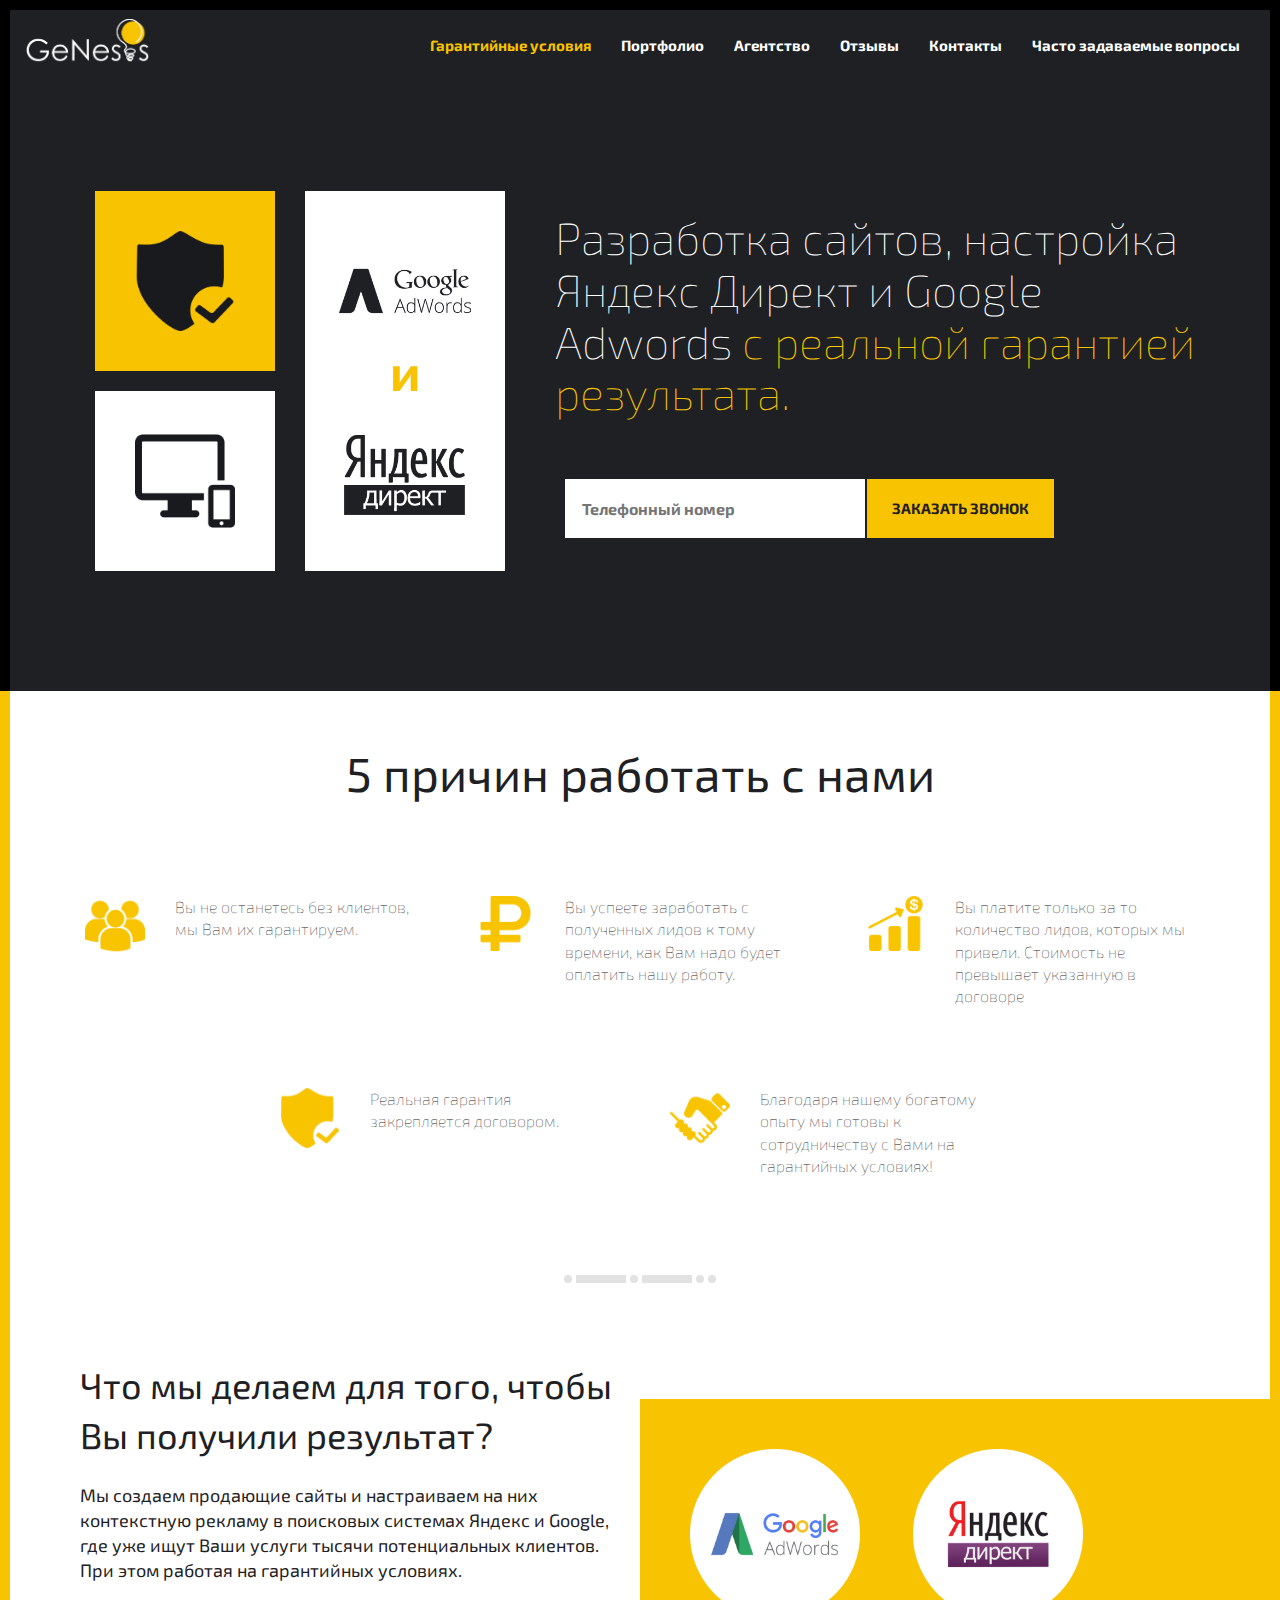
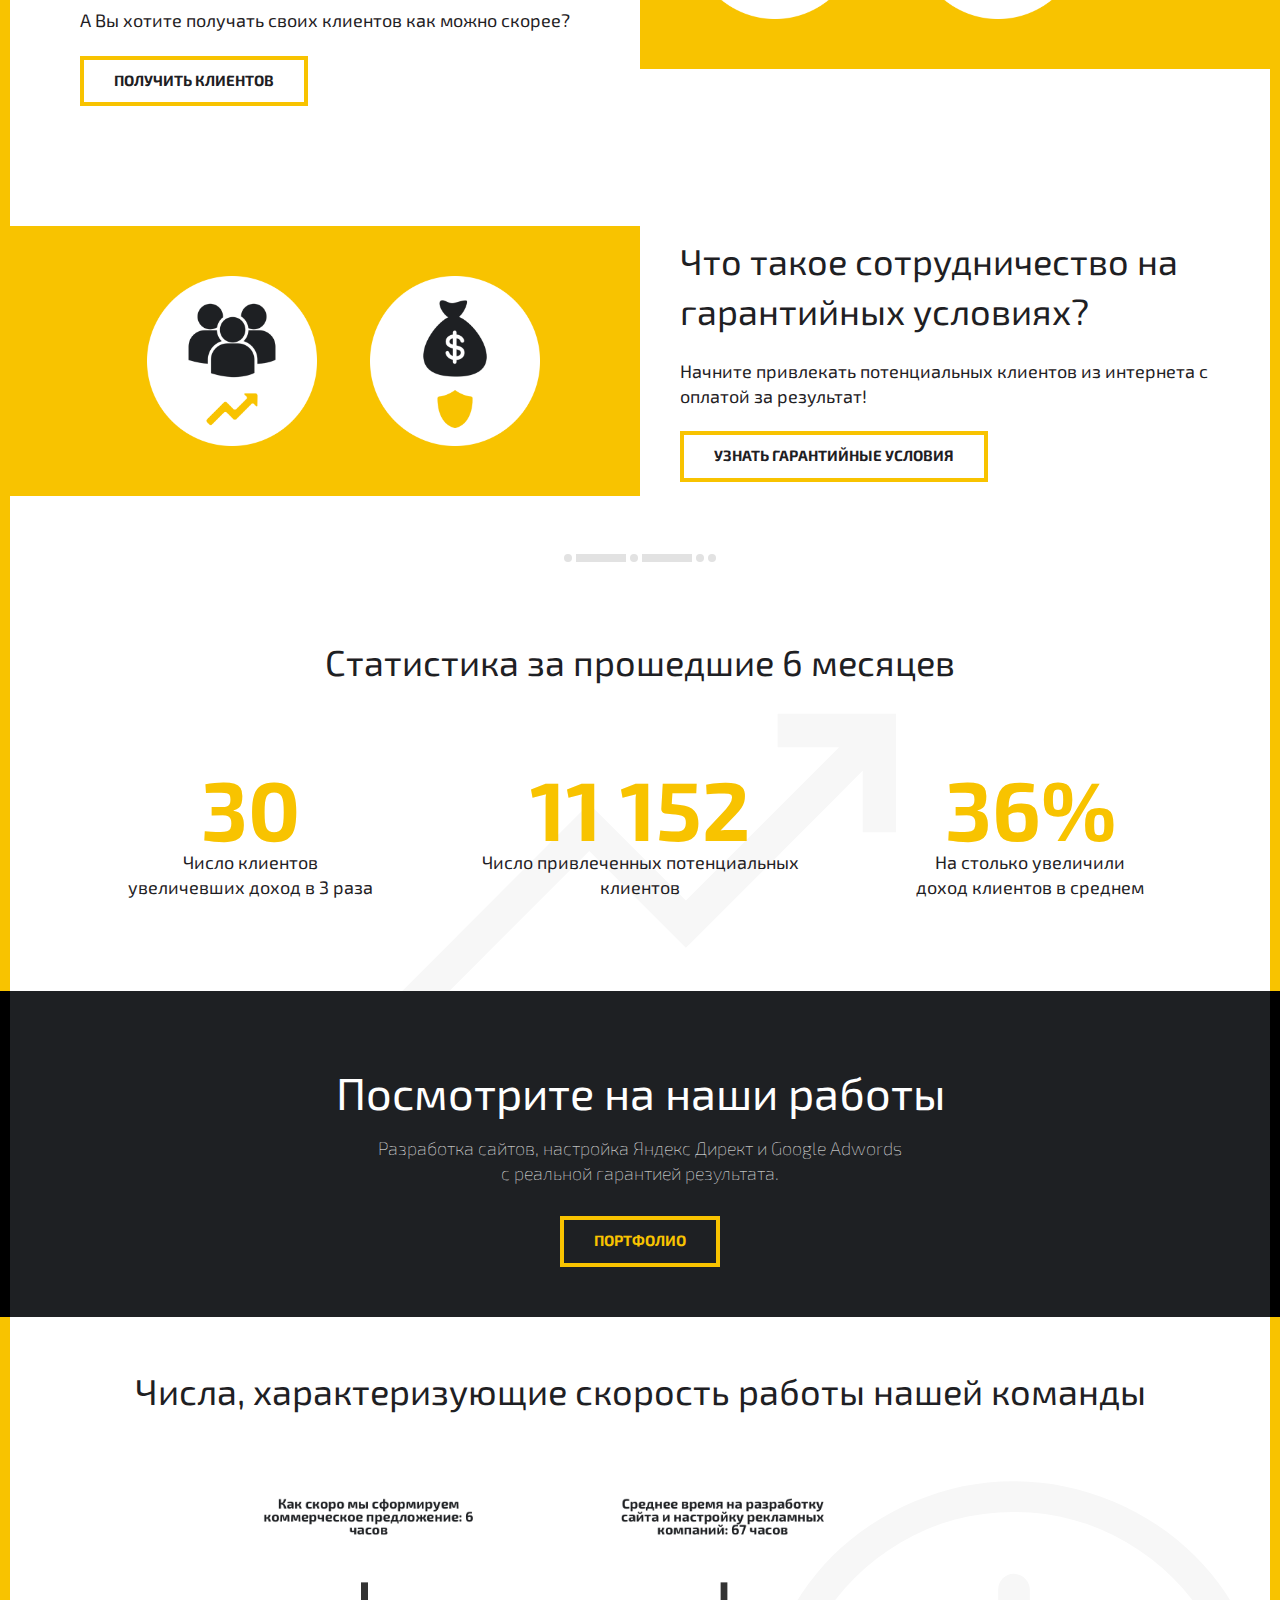
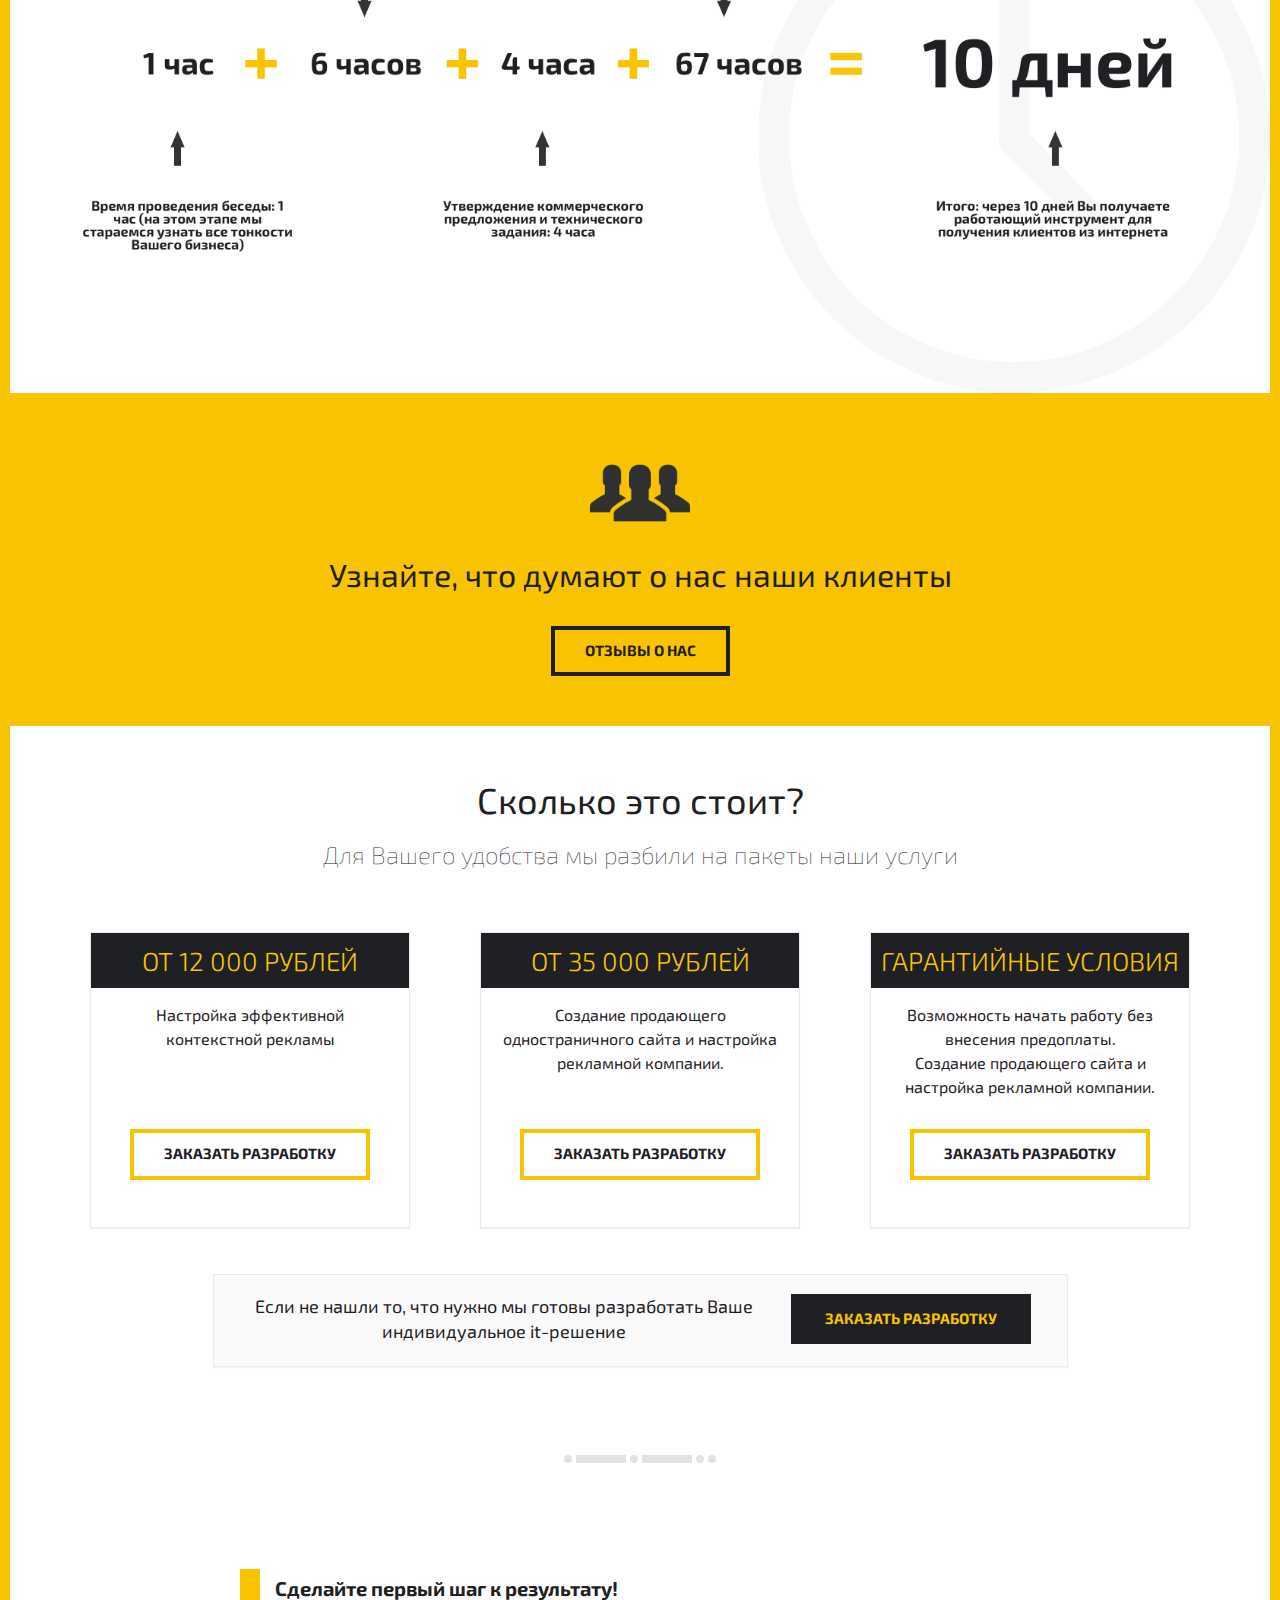
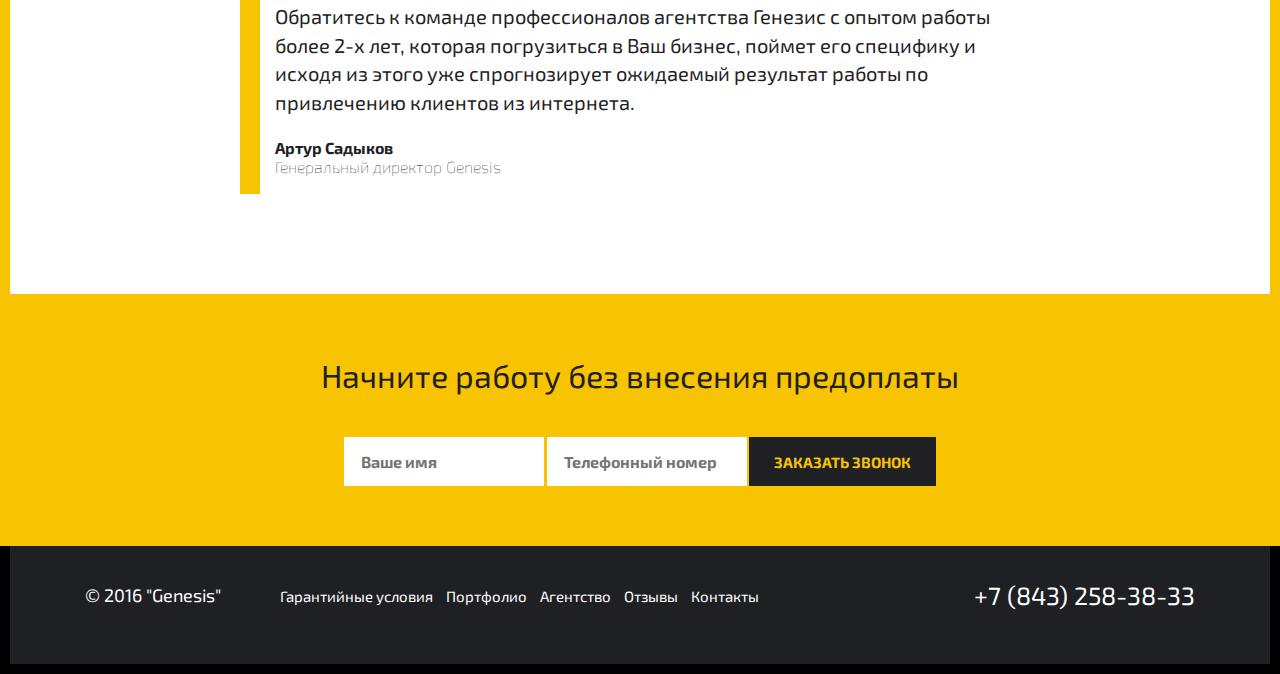
==== commit feda19d9: "Fix index page" ====
--- a/index.html
+++ b/index.html
@@ -78,7 +78,7 @@
 
             <div class="collapse navbar-collapse" id="bs-example-navbar-collapse-1">
                 <ul class="nav navbar-nav navbar-right">
-                    <li><a href="guarantees.html">Гарантийные условия</a></li>
+                    <li><a href="guarantees.html" class="contrast">Гарантийные условия</a></li>
                     <li><a href="portfolio.html">Портфолио</a></li>
                     <li><a href="agency.html">Агентство</a></li>
                     <li><a href="reviews.html">Отзывы</a></li>
@@ -102,9 +102,9 @@
                 </div>
                 <div class="col-md-6 text-left">
                     <div class="banner-large-cube">
+                        <img src="img/icon_google-black.png">
+                        <div style="margin-top: -25px;">и</div>
                         <img src="img/icon_yandex-black.png">
-                        <div style="margin-top: -25px;">и</div>
-                        <img src="img/icon_google-black.png">
                     </div>
                 </div>
             </div>
@@ -202,14 +202,14 @@
         </div>
         <div class="col-md-6 about-image hidden-xs hidden-sm">
             <img src="img/icon_google.png">
-            <img src="img/icon_yandex.png" width="100%">
+            <img src="img/icon_yandex.png">
         </div>
     </div>
 
     <div class="row second-row">
         <div class="col-md-6 about-image hidden-xs hidden-sm">
-            <div>Картинка 1</div>
-            <div>Картинка 2</div>
+            <img src="img/image-garant-1.png">
+            <img src="img/image-garant-2.png">
         </div>
 
         <div class="col-md-6 about-text">
@@ -244,7 +244,7 @@
                     30
                 </div>
                 <p>
-                    Число клиентов<br> увеличевшие доход в 3 раза
+                    Число клиентов<br> увеличевших доход в 3 раза
                 </p>
             </div>
             <div class="col-md-4 col-xs-12 col-sm-6 statistic-item">
@@ -252,7 +252,7 @@
                     11 152
                 </div>
                 <p>
-                    Привлекли потенциальных<br> клиентов
+                    Число привлеченных потенциальных<br> клиентов
                 </p>
             </div>
             <div class="col-md-4 col-xs-12 col-sm-12 statistic-item">
@@ -302,8 +302,8 @@
                         <h3 class="panel-title">от 12 000 рублей</h3>
                     </div>
                     <div class="panel-body">
-                        <p>Настройка эффективной контекстной рекламы<br><br></p>
-                        <a class="btn btn-price">call to action</a>
+                        <p>Настройка эффективной контекстной рекламы<br><br><br></p>
+                        <a class="btn btn-price">заказать разработку</a>
                     </div>
                 </div>
             </div>
@@ -313,19 +313,19 @@
                         <h3 class="panel-title">от 35 000 рублей</h3>
                     </div>
                     <div class="panel-body">
-                        <p>Создание продающего одностраничного сайта и настройка рекламной компании.</p>
-                        <a class="btn btn-price">call to action</a>
+                        <p>Создание продающего одностраничного сайта и настройка рекламной компании.<br><br></p>
+                        <a class="btn btn-price">заказать разработку</a>
                     </div>
                 </div>
             </div>
             <div class="col-md-4  price-item-parent">
                 <div class="panel panel-primary price-item">
                     <div class="panel-heading">
-                        <h3 class="panel-title">от 50 000 рублей</h3>
+                        <h3 class="panel-title">Гарантийные условия</h3>
                     </div>
                     <div class="panel-body">
-                        <p>Разработка корпоративного сайта<br><br><br></p>
-                        <a class="btn btn-price">call to action</a>
+                        <p>Возможность начать работу без внесения предоплаты.<br>Создание продающего сайта и настройка рекламной компании.</p>
+                        <a class="btn btn-price">заказать разработку</a>
                     </div>
                 </div>
             </div>
@@ -337,7 +337,7 @@
                     Если не нашли то, что нужно мы готовы разработать Ваше индивидуальное it-решение
                 </div>
                 <div class="col-md-4">
-                    <a class="btn btn-price">call to action</a>
+                    <a class="btn btn-price">заказать разработку</a>
                 </div>
             </div>
         </div>
@@ -386,7 +386,7 @@
         <div class="col-md-7 footer-links">
             <a href="guarantees.html">Гарантийные условия</a>
             <a href="portfolio.html">Портфолио</a>
-            <a href="agency.html">Агенство</a>
+            <a href="agency.html">Агентство</a>
             <a href="reviews.html">Отзывы</a>
             <a href="contact.html">Контакты</a>
         </div>
@@ -397,7 +397,7 @@
         <div class="col-xs-12 footer-links">
             <a class="col-xs-12" href="guarantees.html">Гарантийные условия</a>
             <a class="col-xs-12" href="portfolio.html">Портфолио</a>
-            <a class="col-xs-12" href="agency.html">Агенство</a>
+            <a class="col-xs-12" href="agency.html">Агентство</a>
             <a class="col-xs-12" href="reviews.html">Отзывы</a>
             <a class="col-xs-12" href="contact.html">Контакты</a>
         </div>
--- a/css/index.css
+++ b/css/index.css
@@ -34,6 +34,10 @@
 .header .navbar-default .navbar-nav a {
     padding-bottom: 4.5px;
     font-weight: bold;
+}
+
+.header .navbar-default .navbar-nav a.contrast {
+    color: #F8C300;
 }
 
 .header .navbar-default .navbar-nav a:hover,
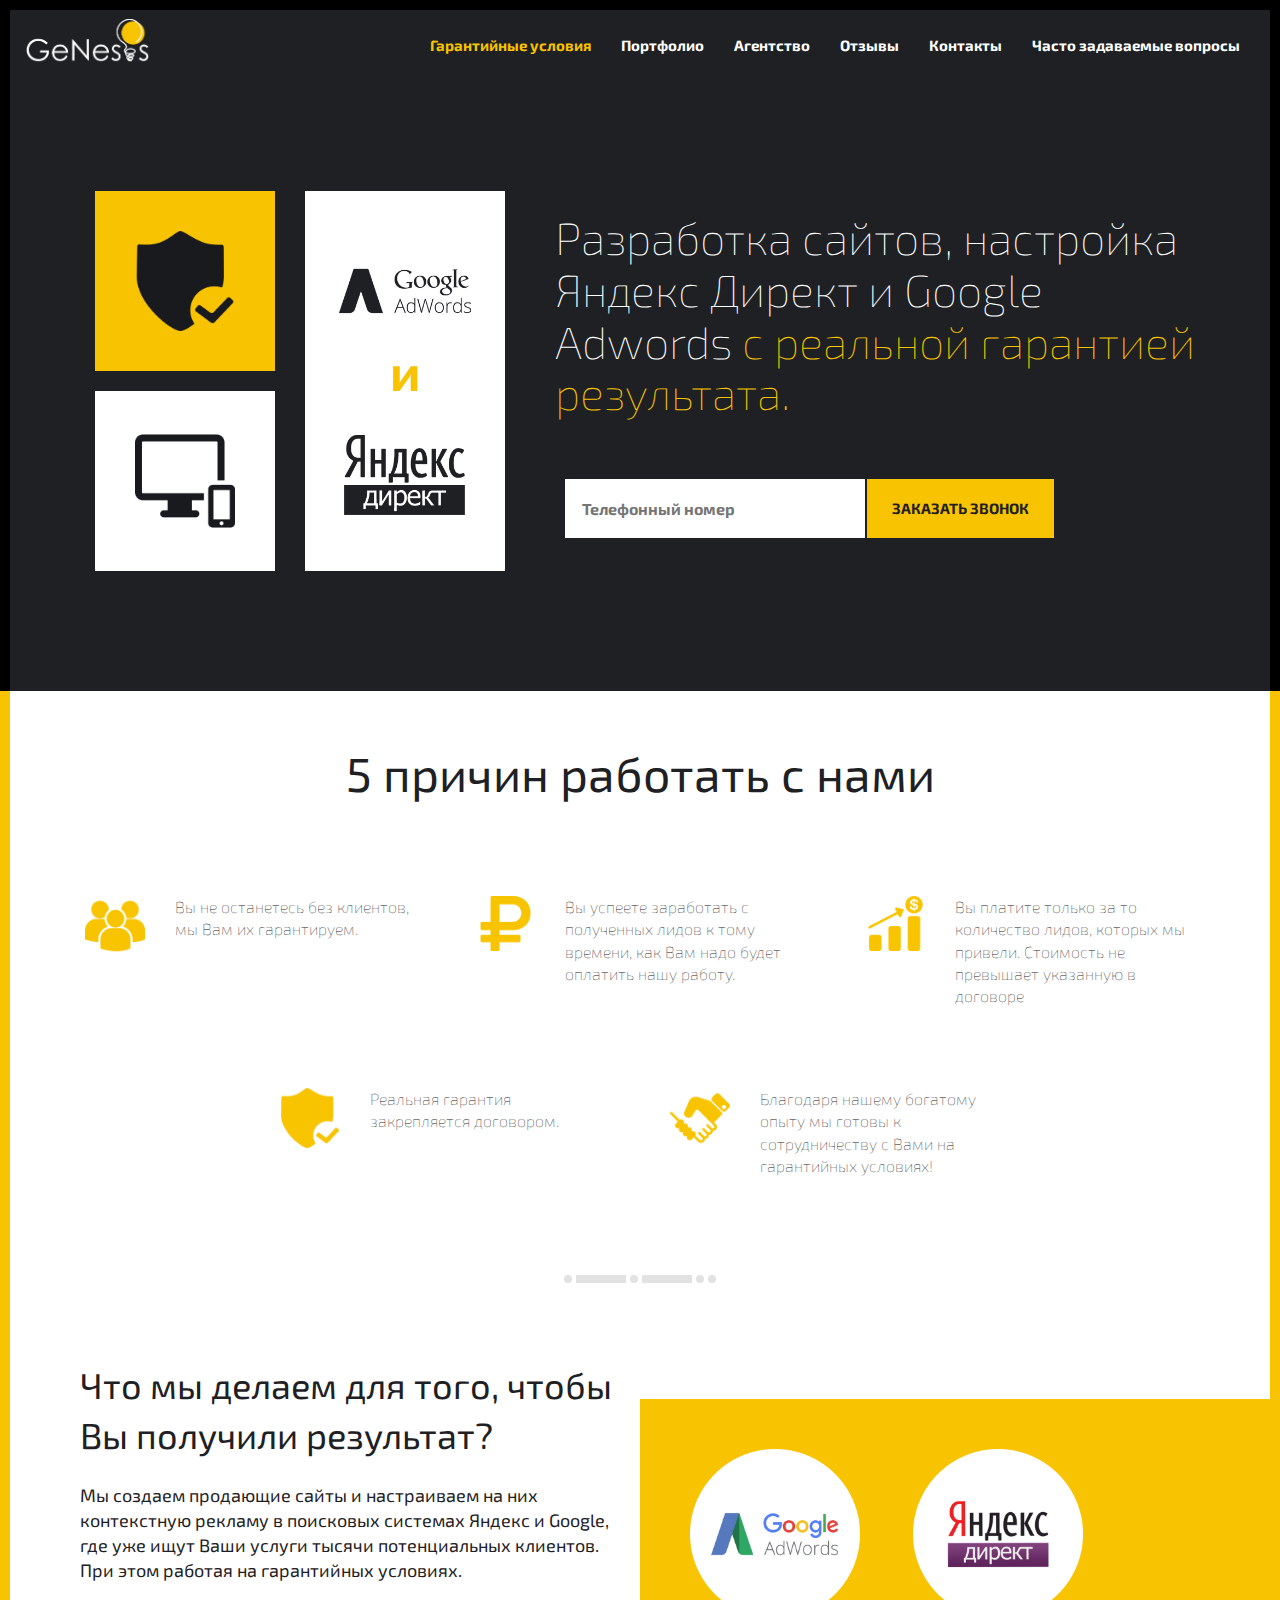
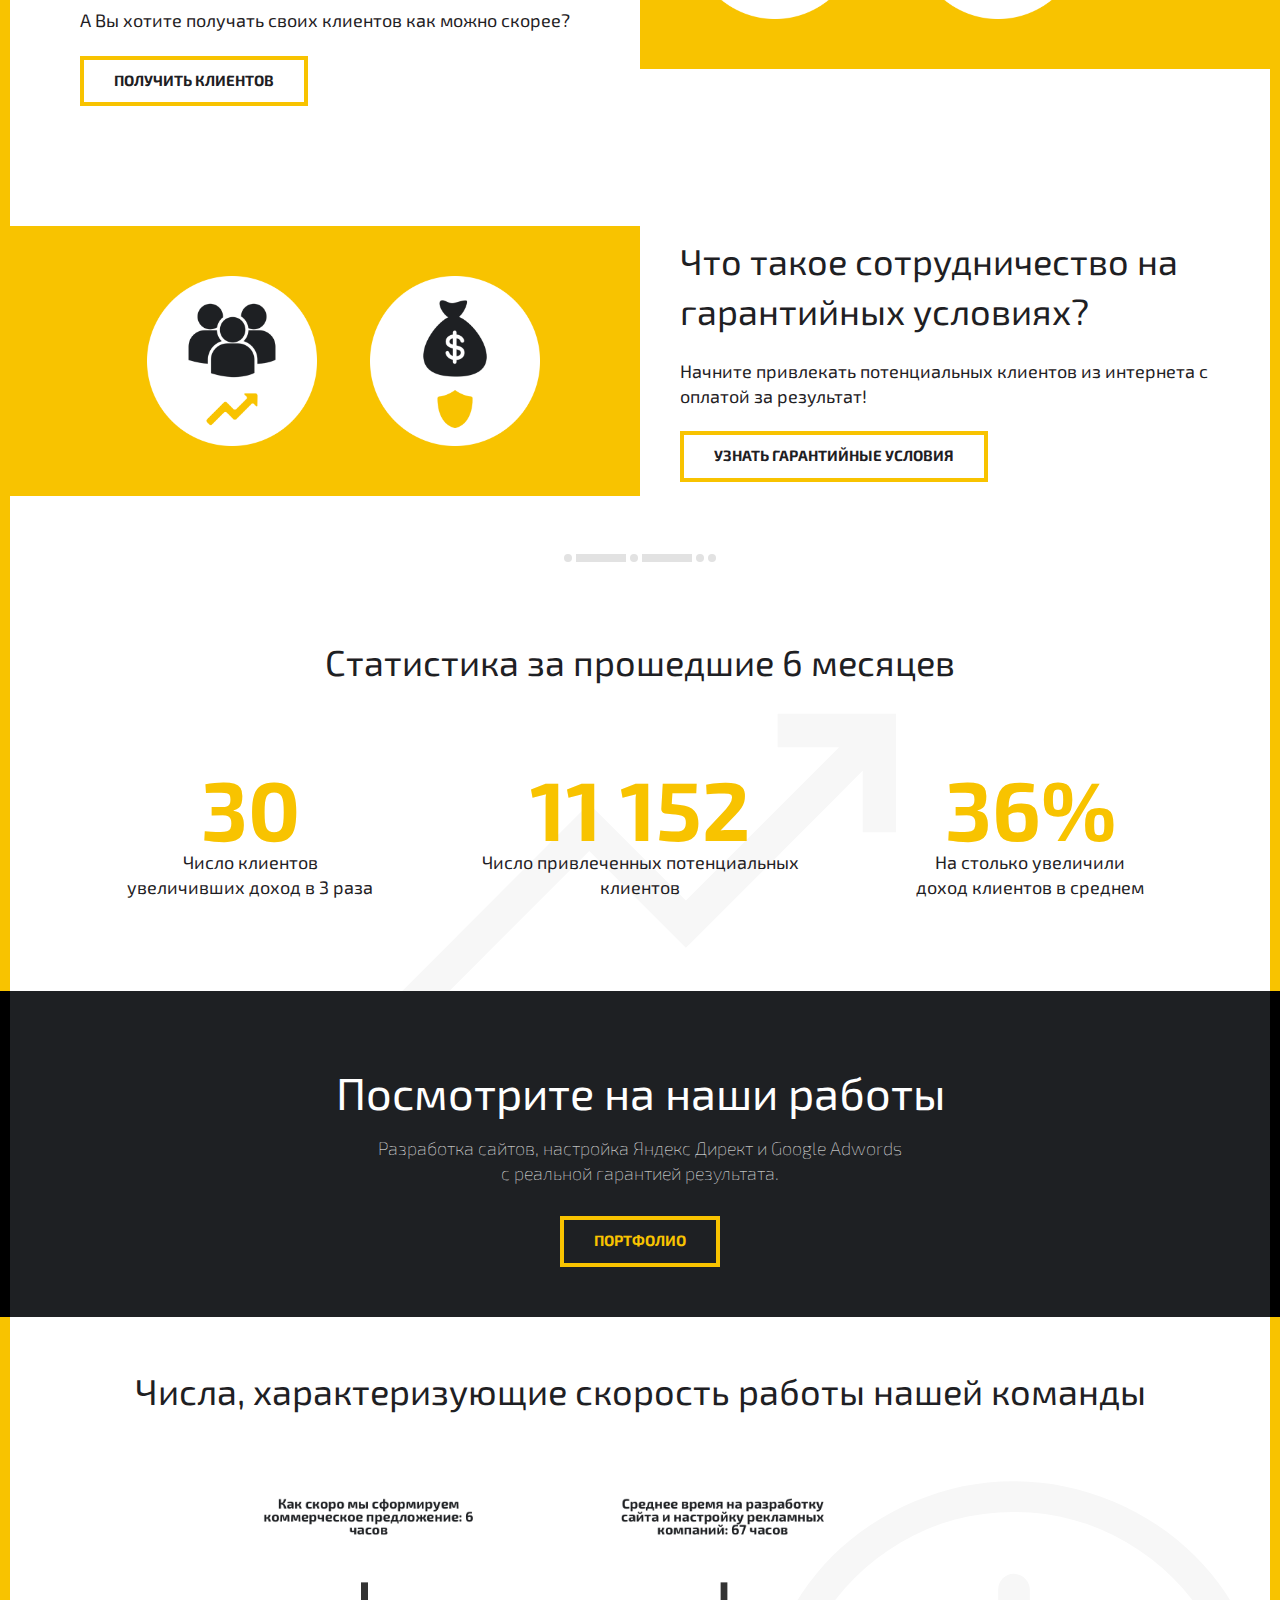
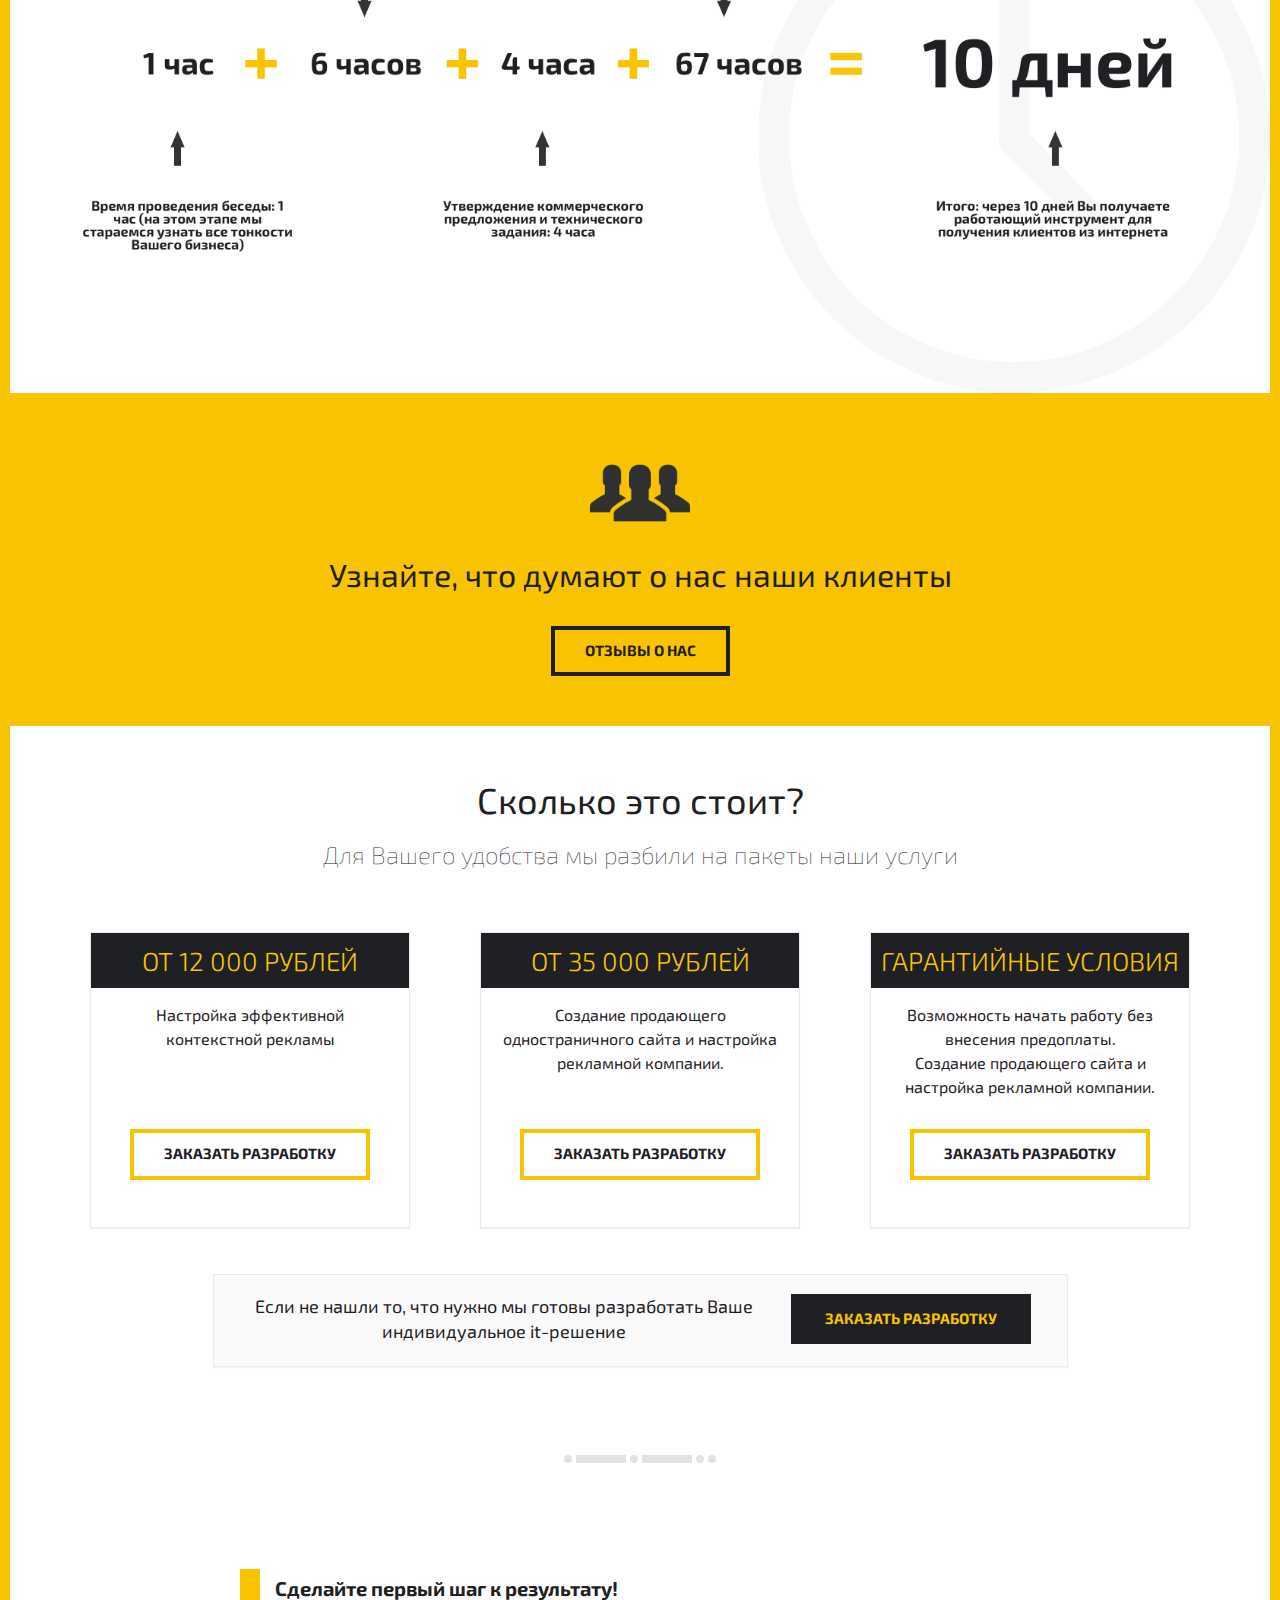
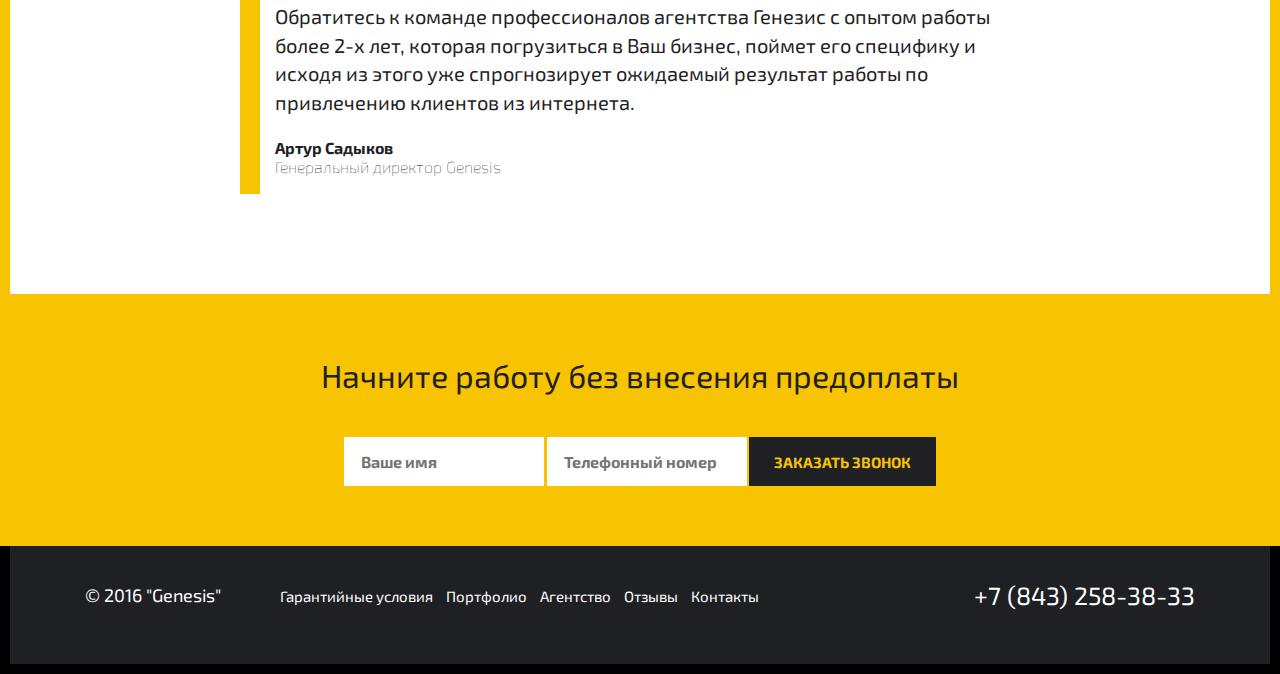
==== commit c0a1417e: "Fix" ====
--- a/index.html
+++ b/index.html
@@ -244,7 +244,7 @@
                     30
                 </div>
                 <p>
-                    Число клиентов<br> увеличевших доход в 3 раза
+                    Число клиентов<br> увеличивших доход в 3 раза
                 </p>
             </div>
             <div class="col-md-4 col-xs-12 col-sm-6 statistic-item">
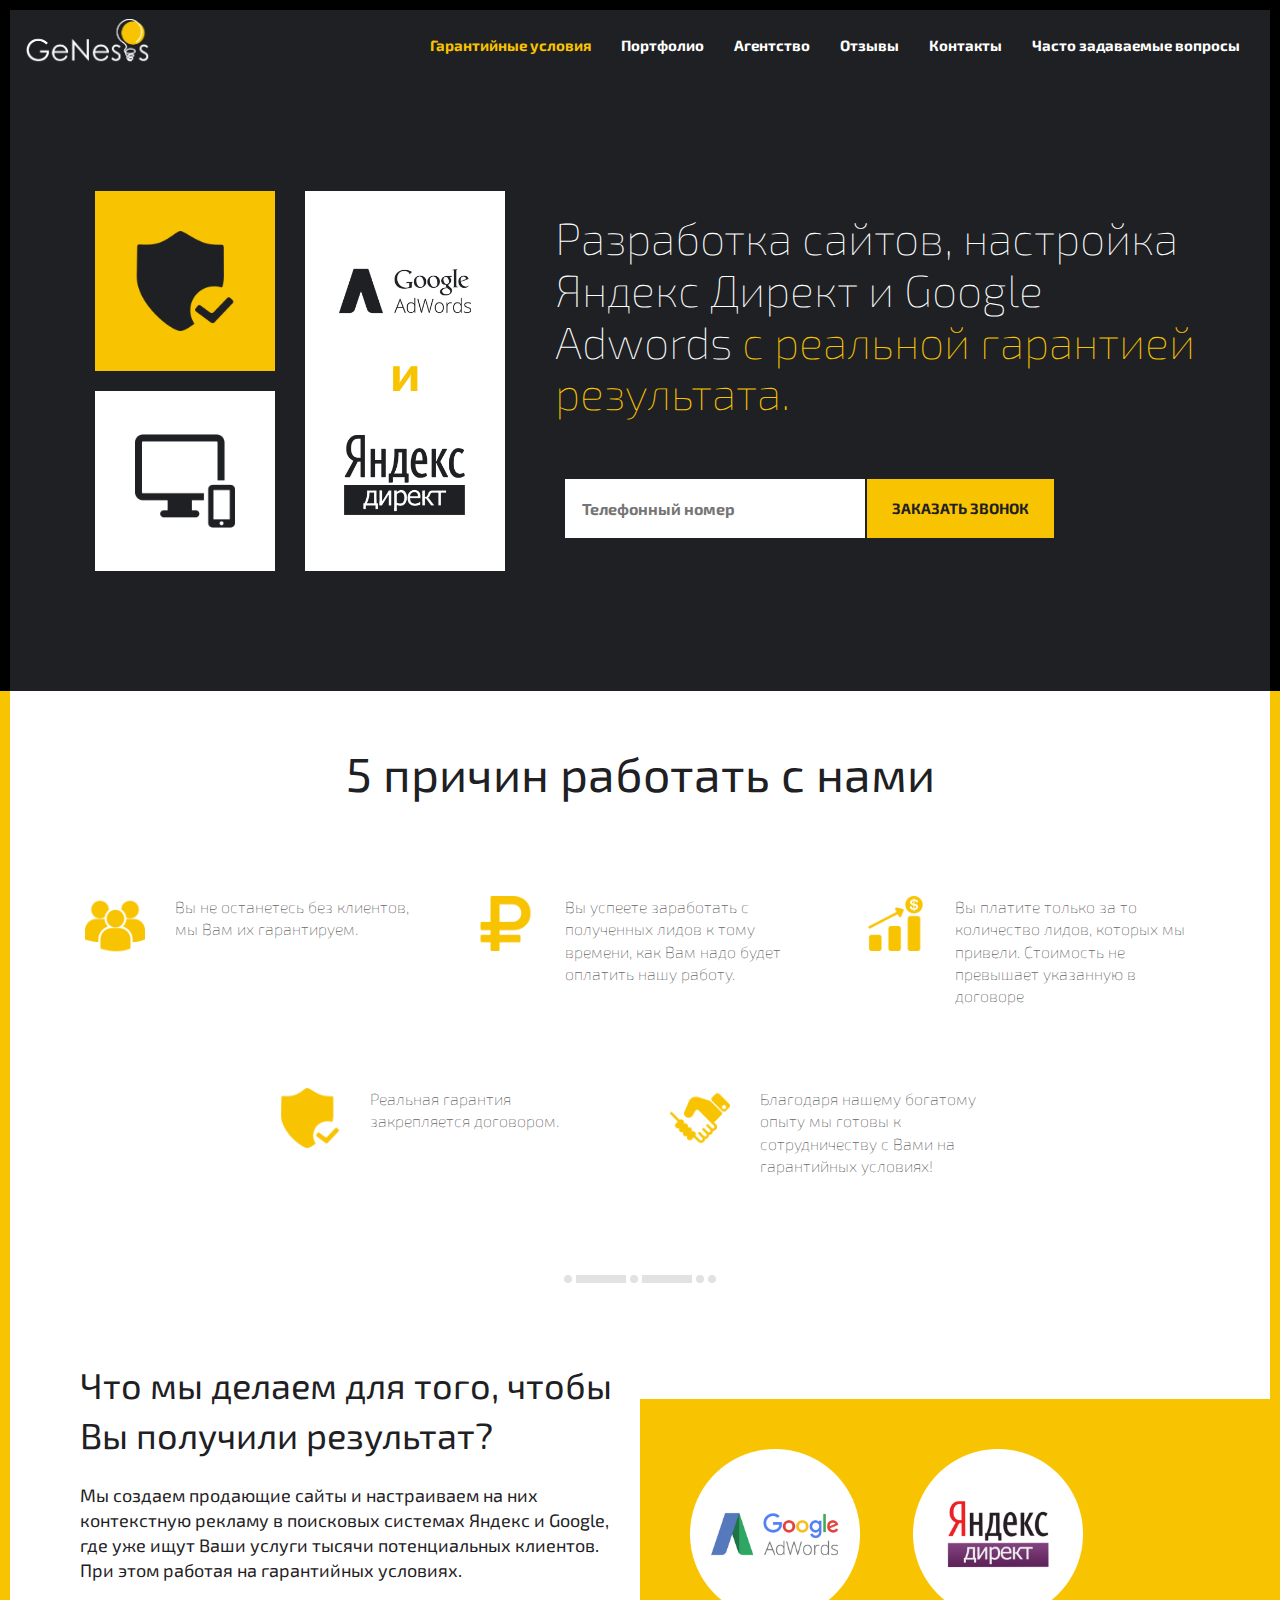
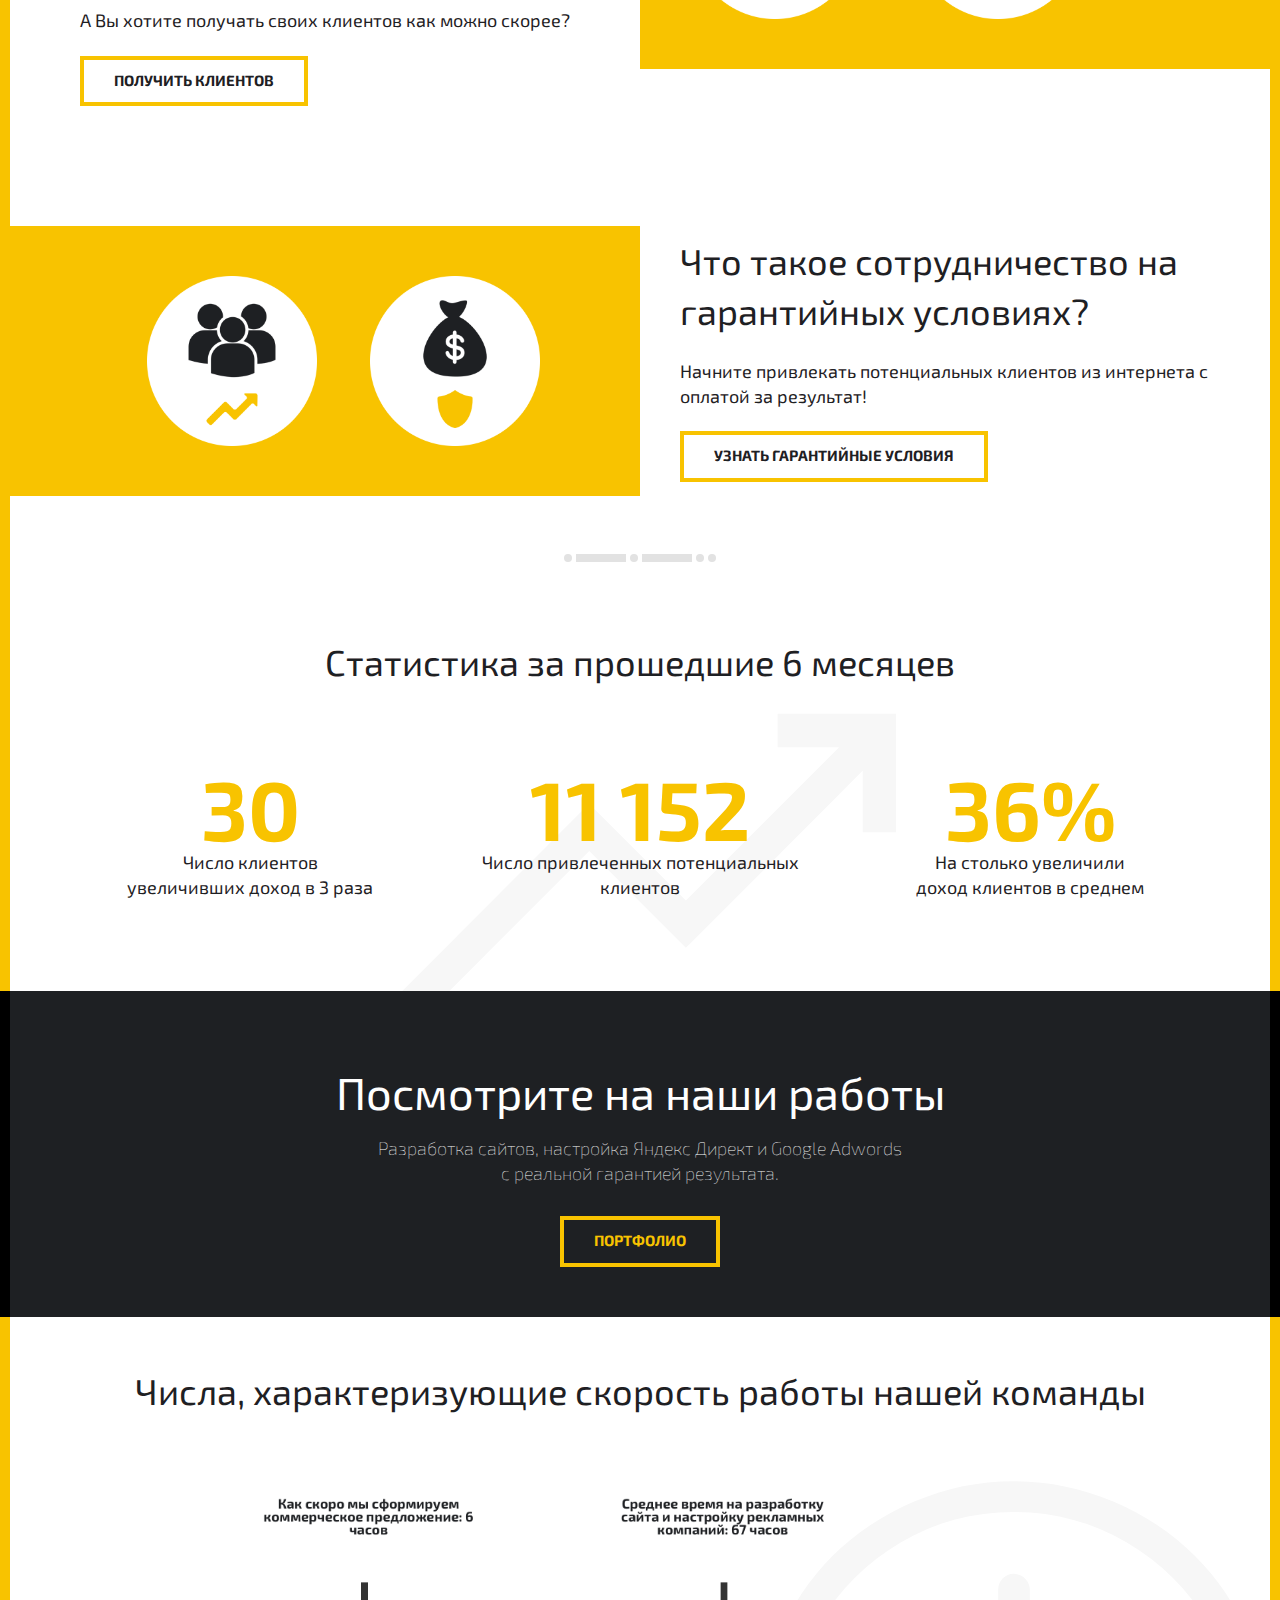
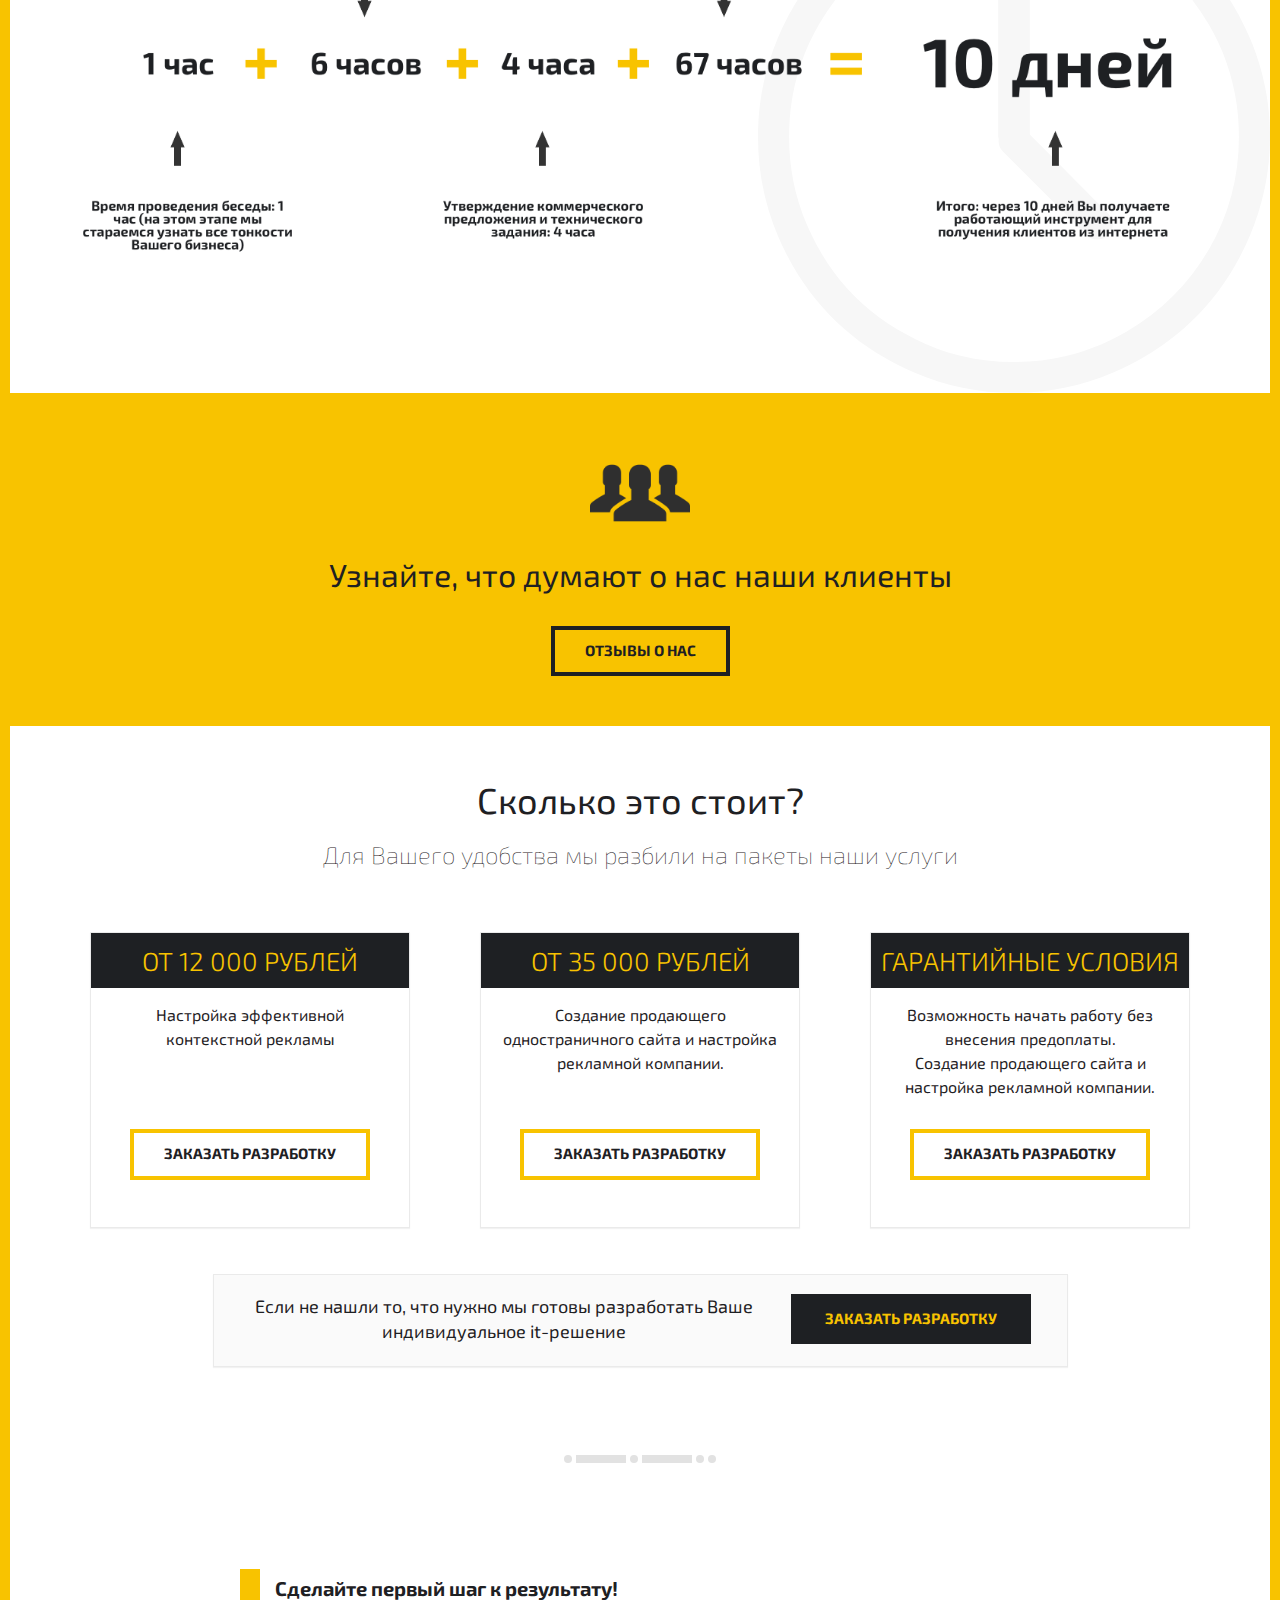
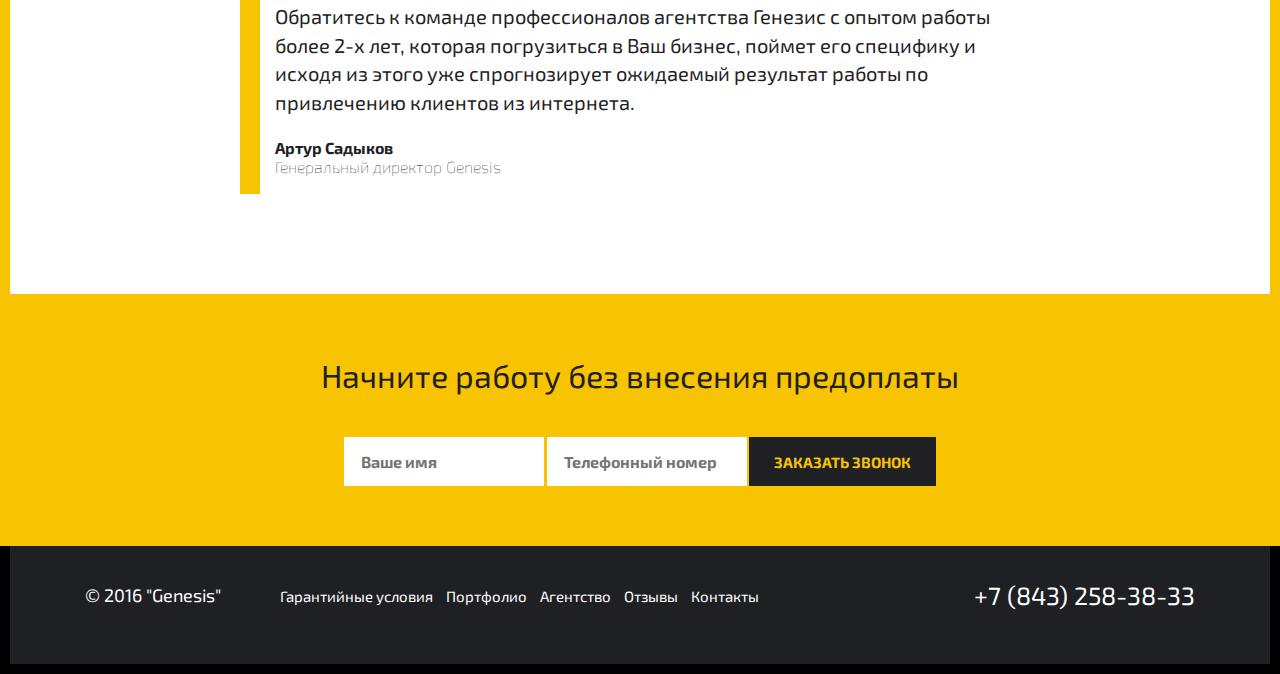
==== commit 5aabc91a: "compres images" ====
--- a/index.html
+++ b/index.html
@@ -278,7 +278,8 @@
 <div class="numbers">
     <div class="container">
         <h3>Числа, характеризующие скорость работы нашей команды</h3>
-        <div style="margin: 70px 0"><img src="img/image-numbers.png" width="100%"></div>
+        <div style="margin: 70px 0" class="hidden-xs hidden-sm"><img src="img/image-numbers.png" width="100%"></div>
+        <div style="margin: 30px 0" class="hidden-lg hidden-md"><img src="img/image-numbers-mobile.png" width="100%"></div>
     </div>
 </div>
 
@@ -372,7 +373,7 @@
 <div class="contact">
     <div class="container">
         <h3>Начните работу без внесения предоплаты</h3>
-        <form>
+        <form method="post" action="">
             <input type="text" name="name" required="required" placeholder="Ваше имя">
             <input type="text" name="phone" required="required" placeholder="Телефонный номер">
             <button type="submit">Заказать звонок</button>
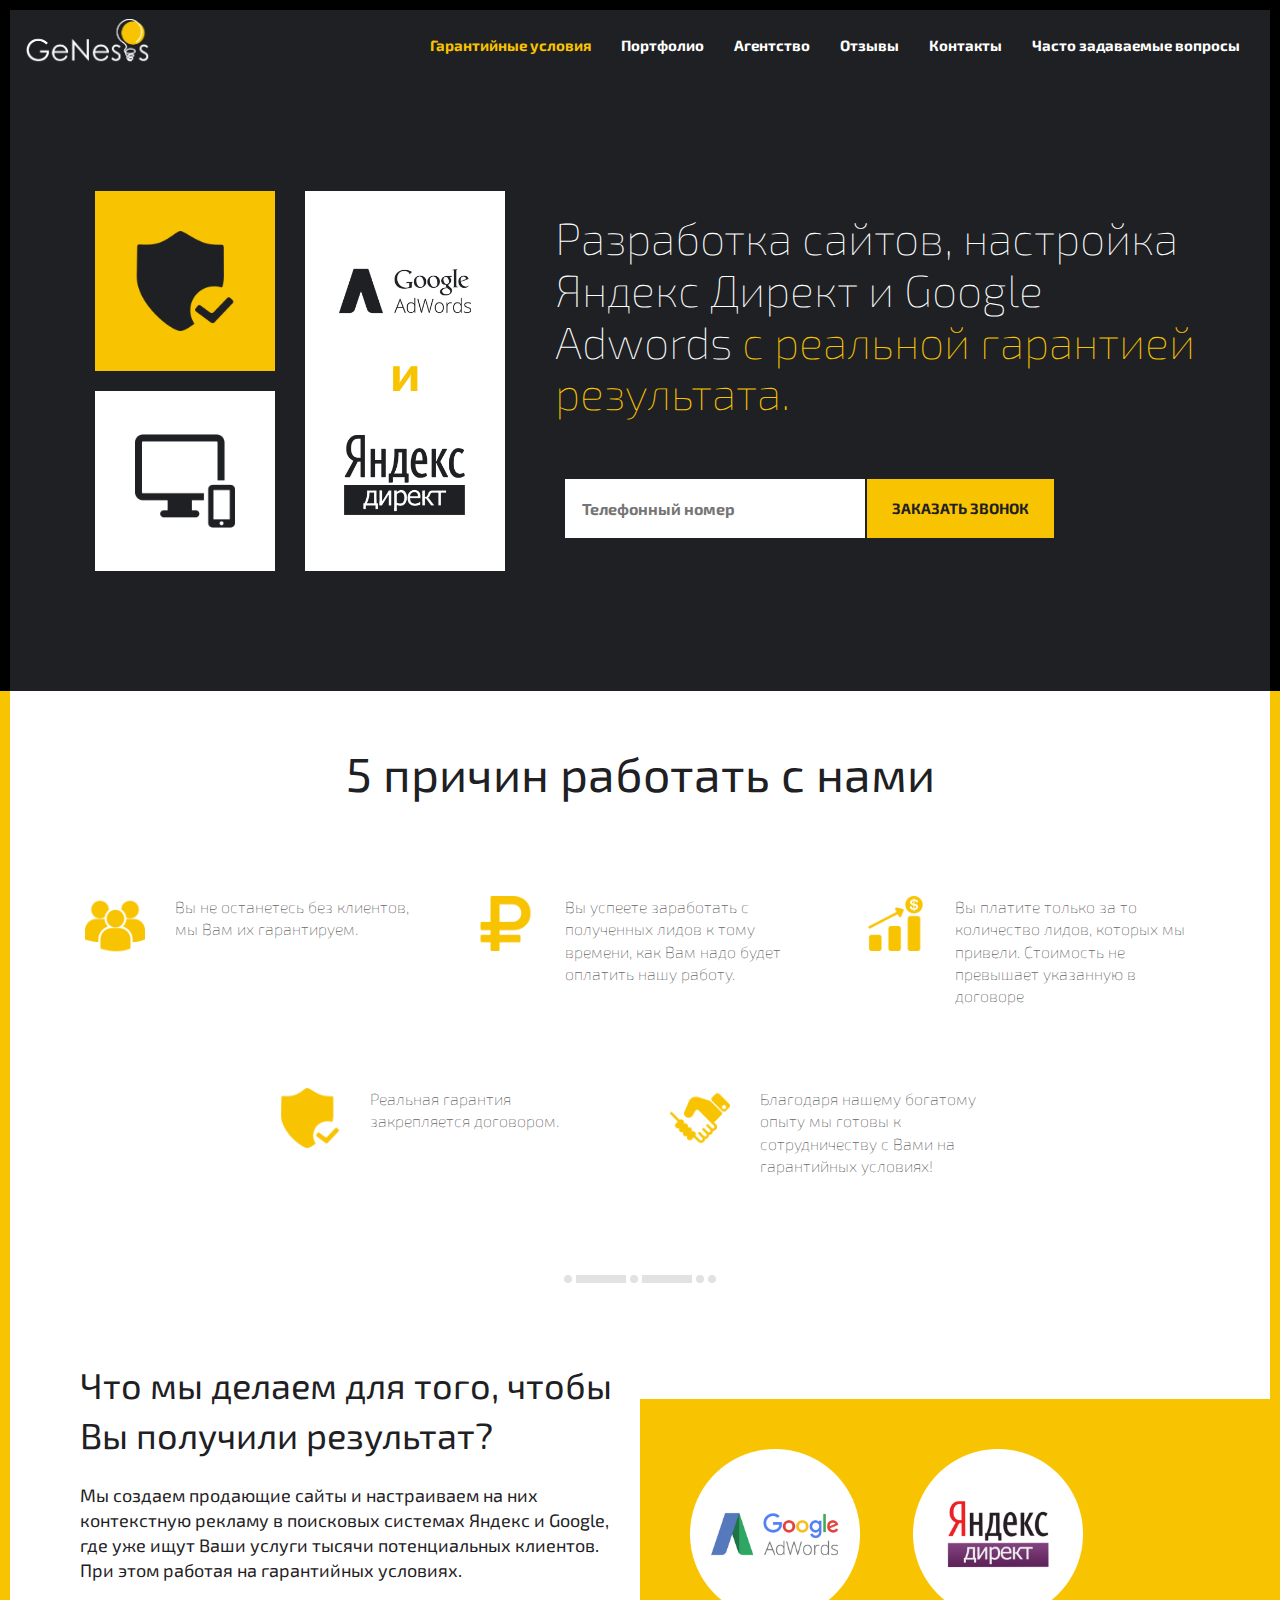
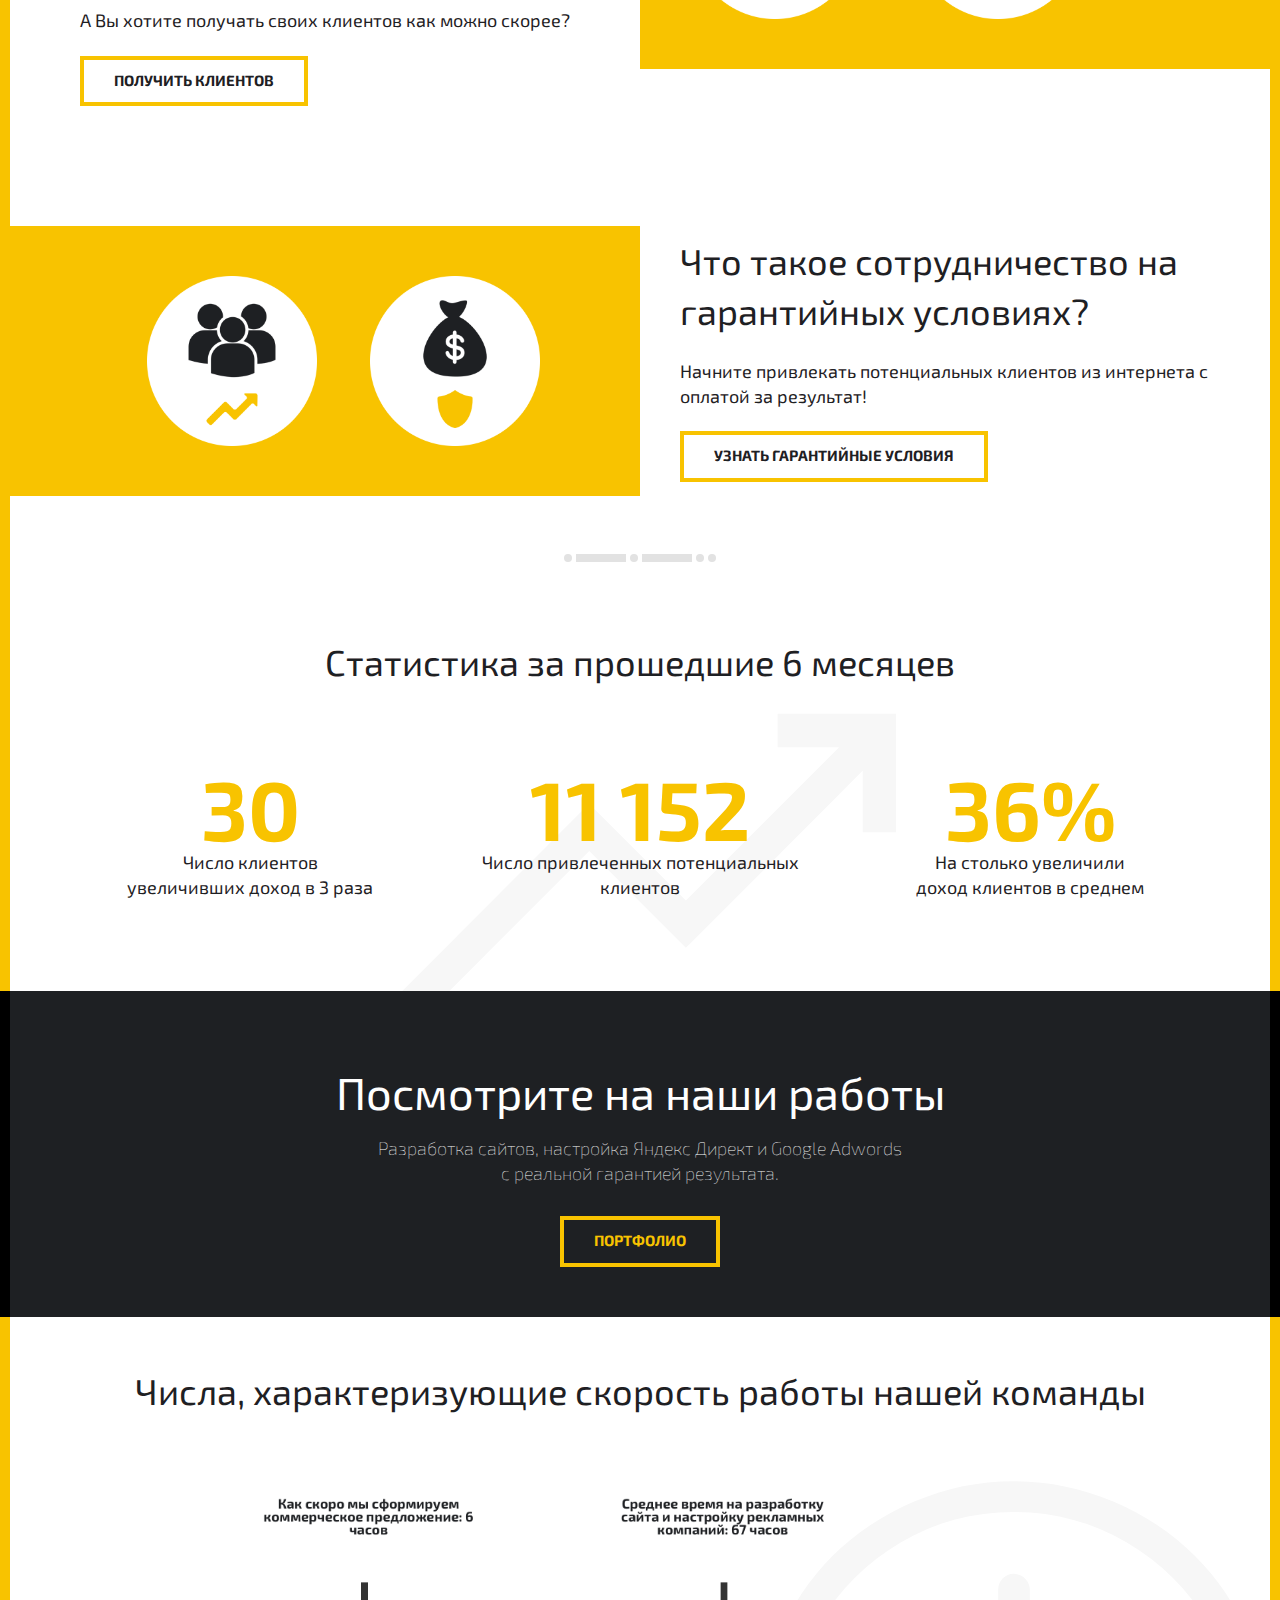
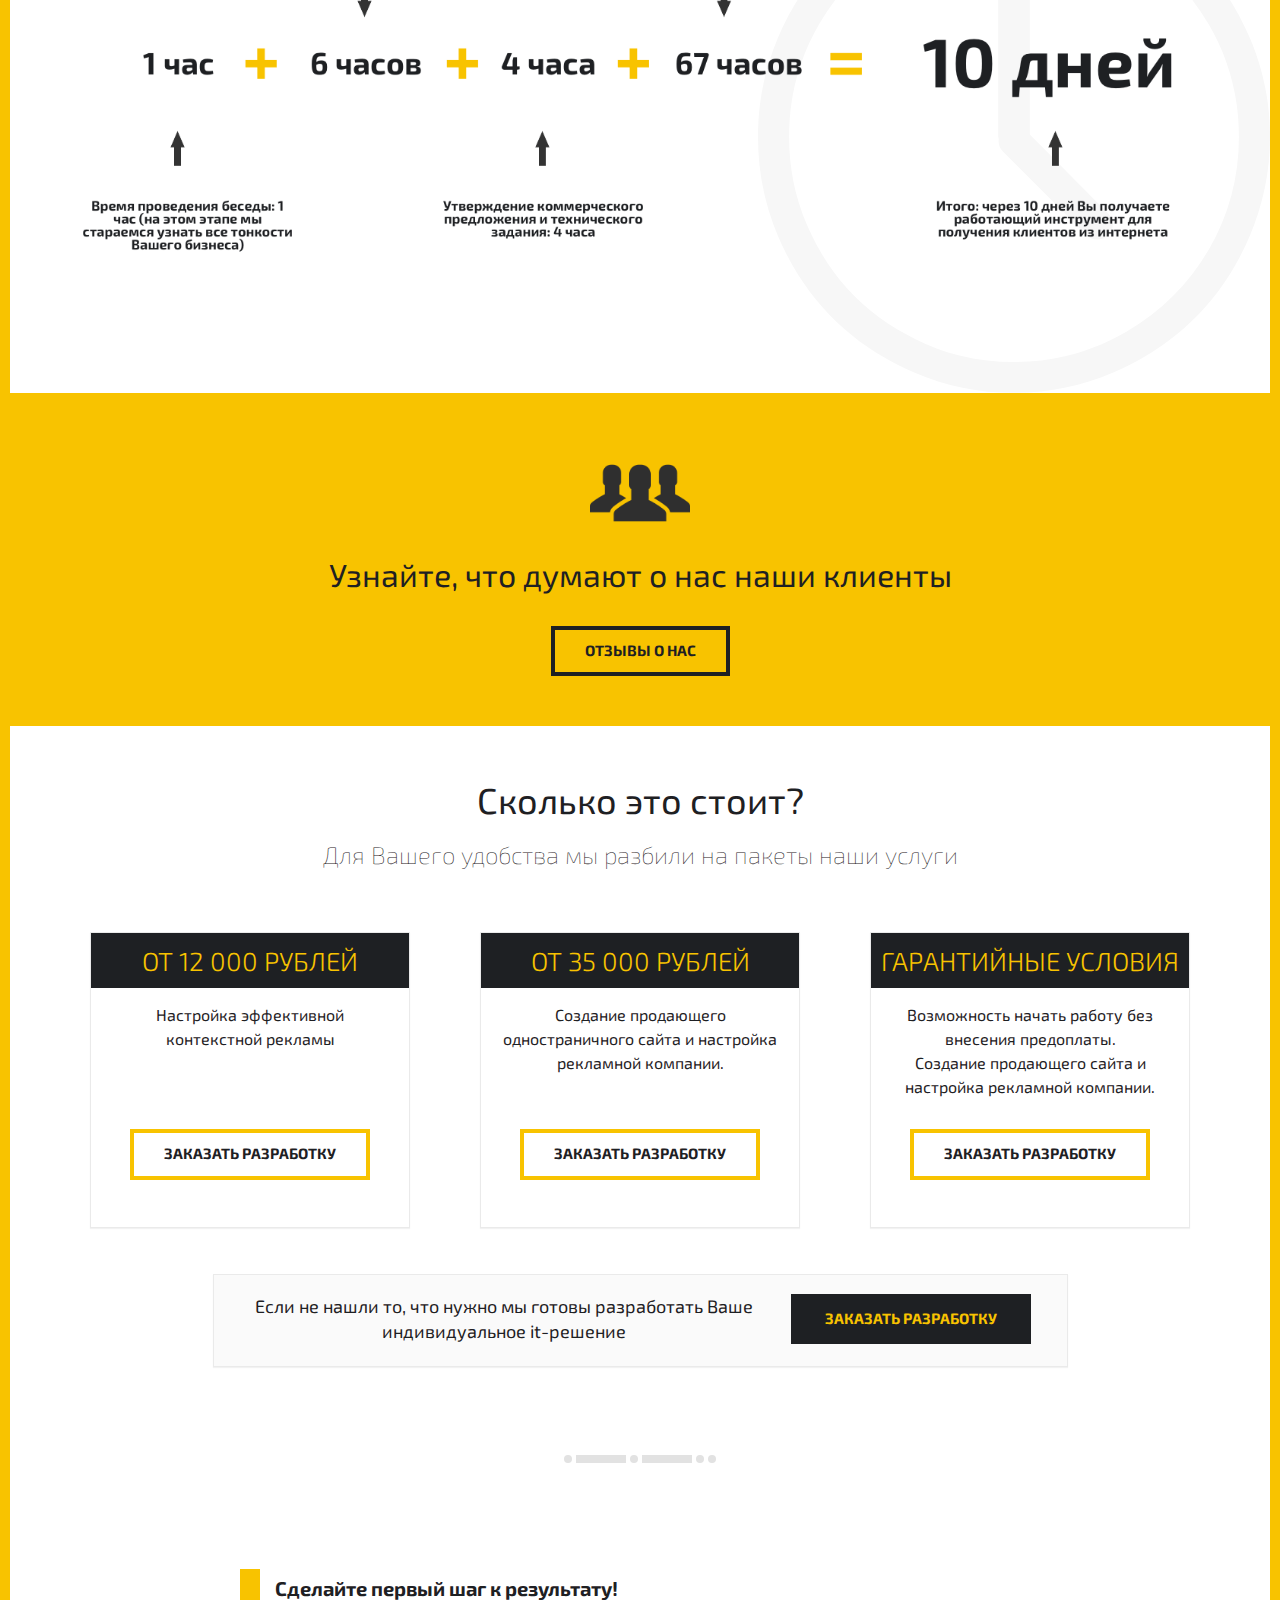
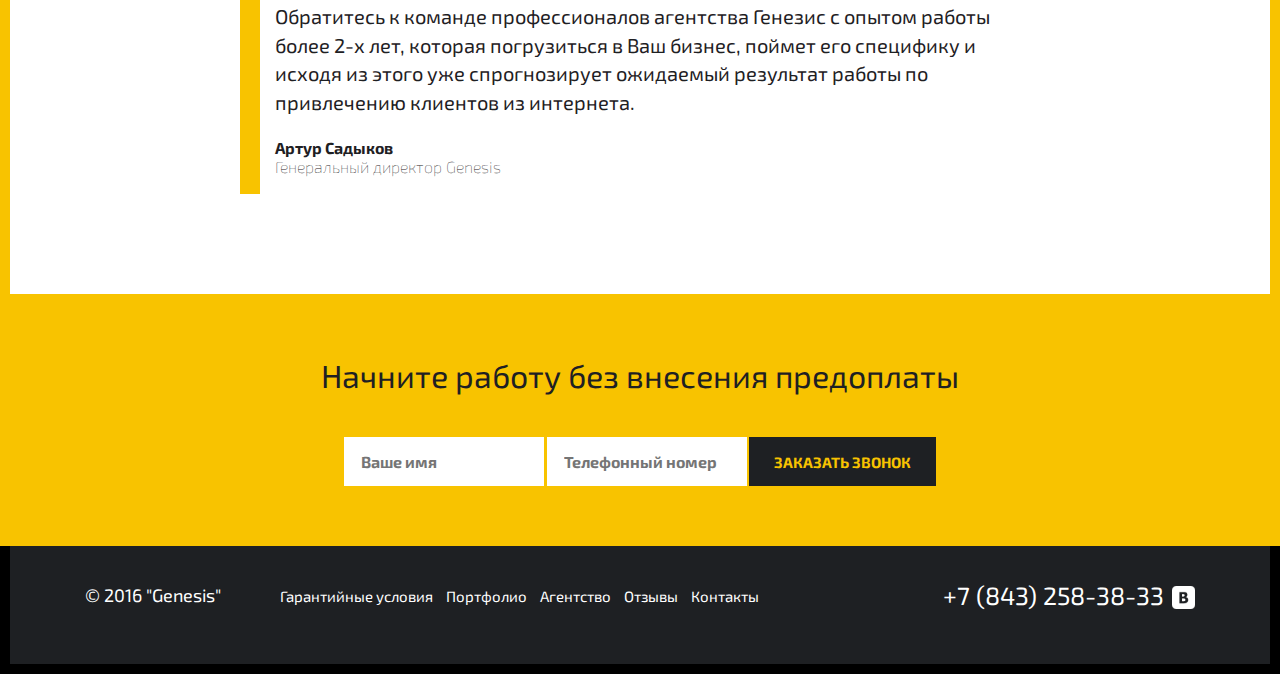
==== commit 35e39170: "Add vk link in footer" ====
--- a/index.html
+++ b/index.html
@@ -391,7 +391,10 @@
             <a href="reviews.html">Отзывы</a>
             <a href="contact.html">Контакты</a>
         </div>
-        <div class="col-md-3 footer-phone text-right"><a href="tel:+7 (843) 258-38-33">+7 (843) 258-38-33</a></div>
+        <div class="col-md-3 footer-phone text-right">
+            <a href="tel:+7 (843) 258-38-33">+7 (843) 258-38-33</a>
+            <a href="https://vk.com/gnsis" target="_blank"><img src="img/icon_vkontakte_2.png"></a>
+        </div>
     </div>
     <div class="container hidden-lg hidden-md text-center">
         <div class="col-xs-12 footer-phone"><a href="tel:+7 (843) 258-38-33">+7 (843) 258-38-33</a></div>
--- a/css/index.css
+++ b/css/index.css
@@ -857,6 +857,13 @@
     margin-top: -8px;
 }
 
+.footer .footer-phone img {
+    margin-top: -3px;
+    margin-left: 5px;
+    height: 23px;
+}
+
+
 .footer .footer-phone a {
     font-size: 25px;
     color: #FFFFFF;
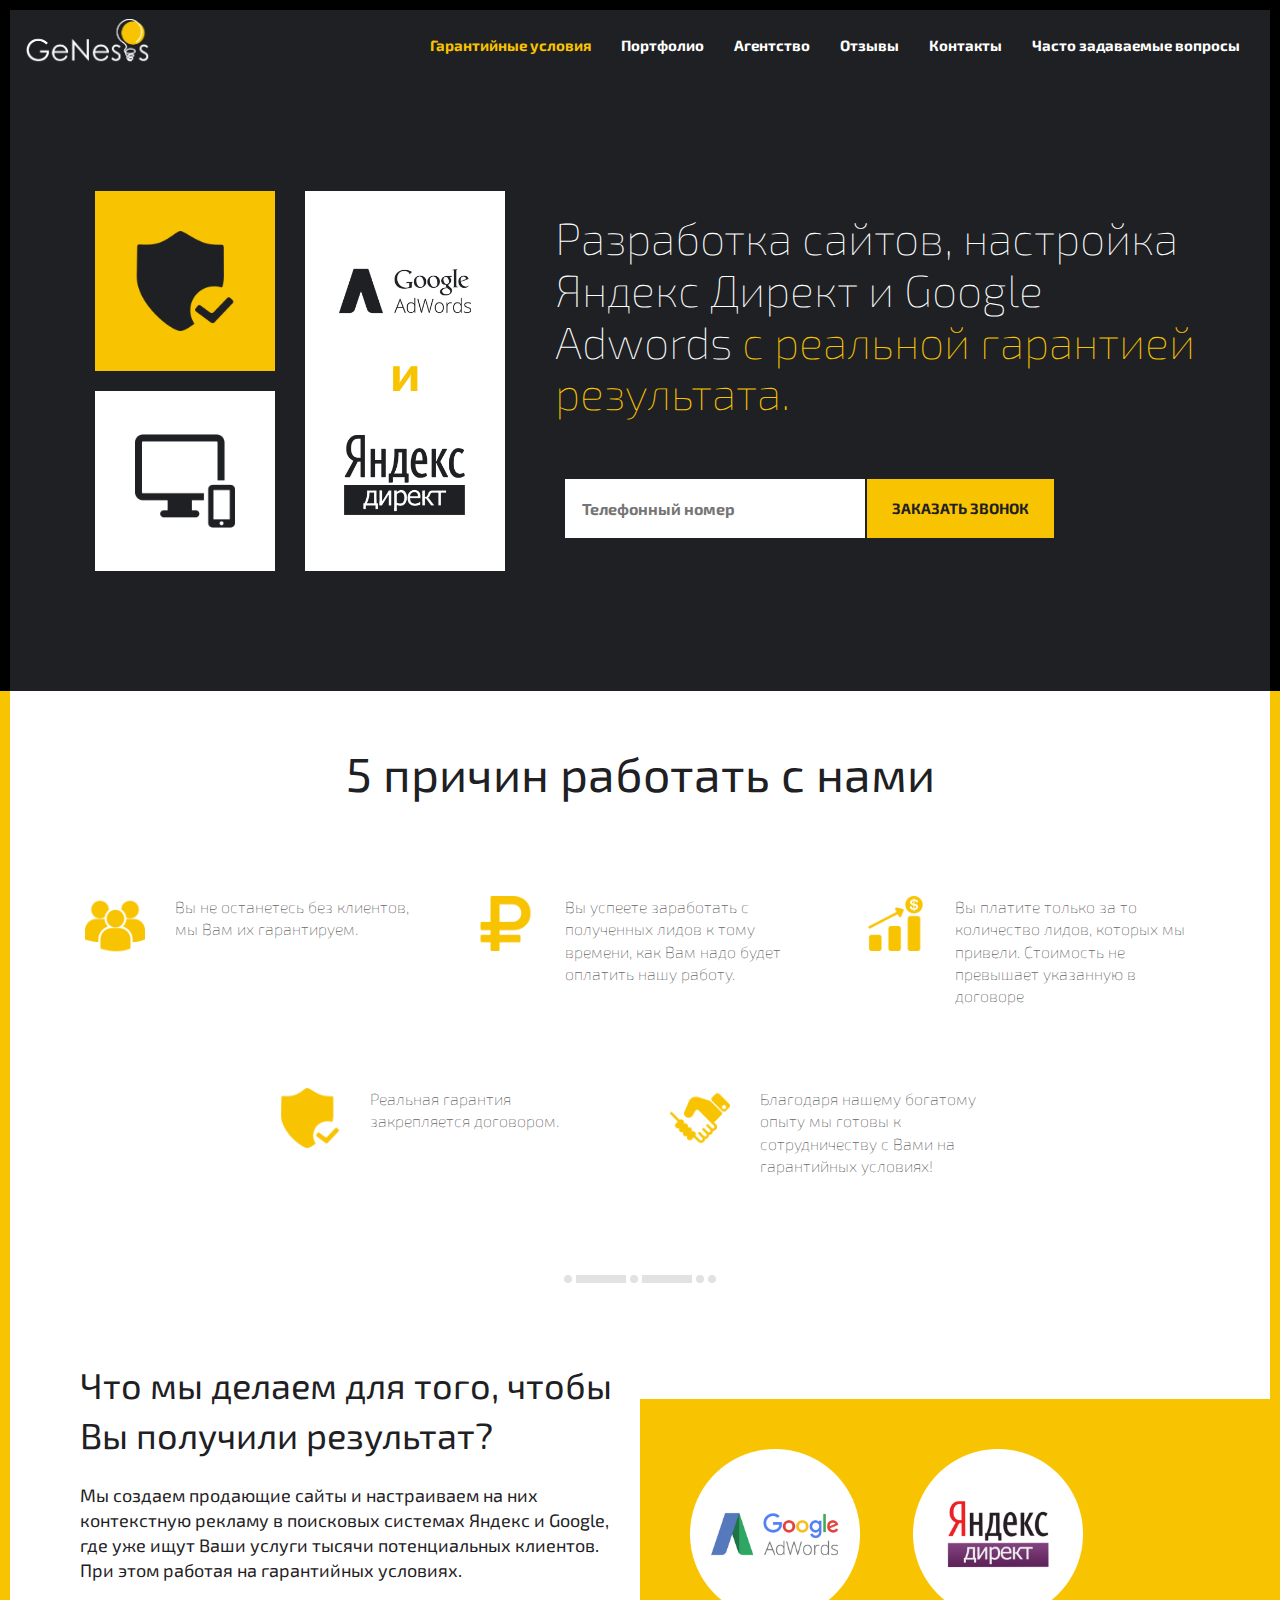
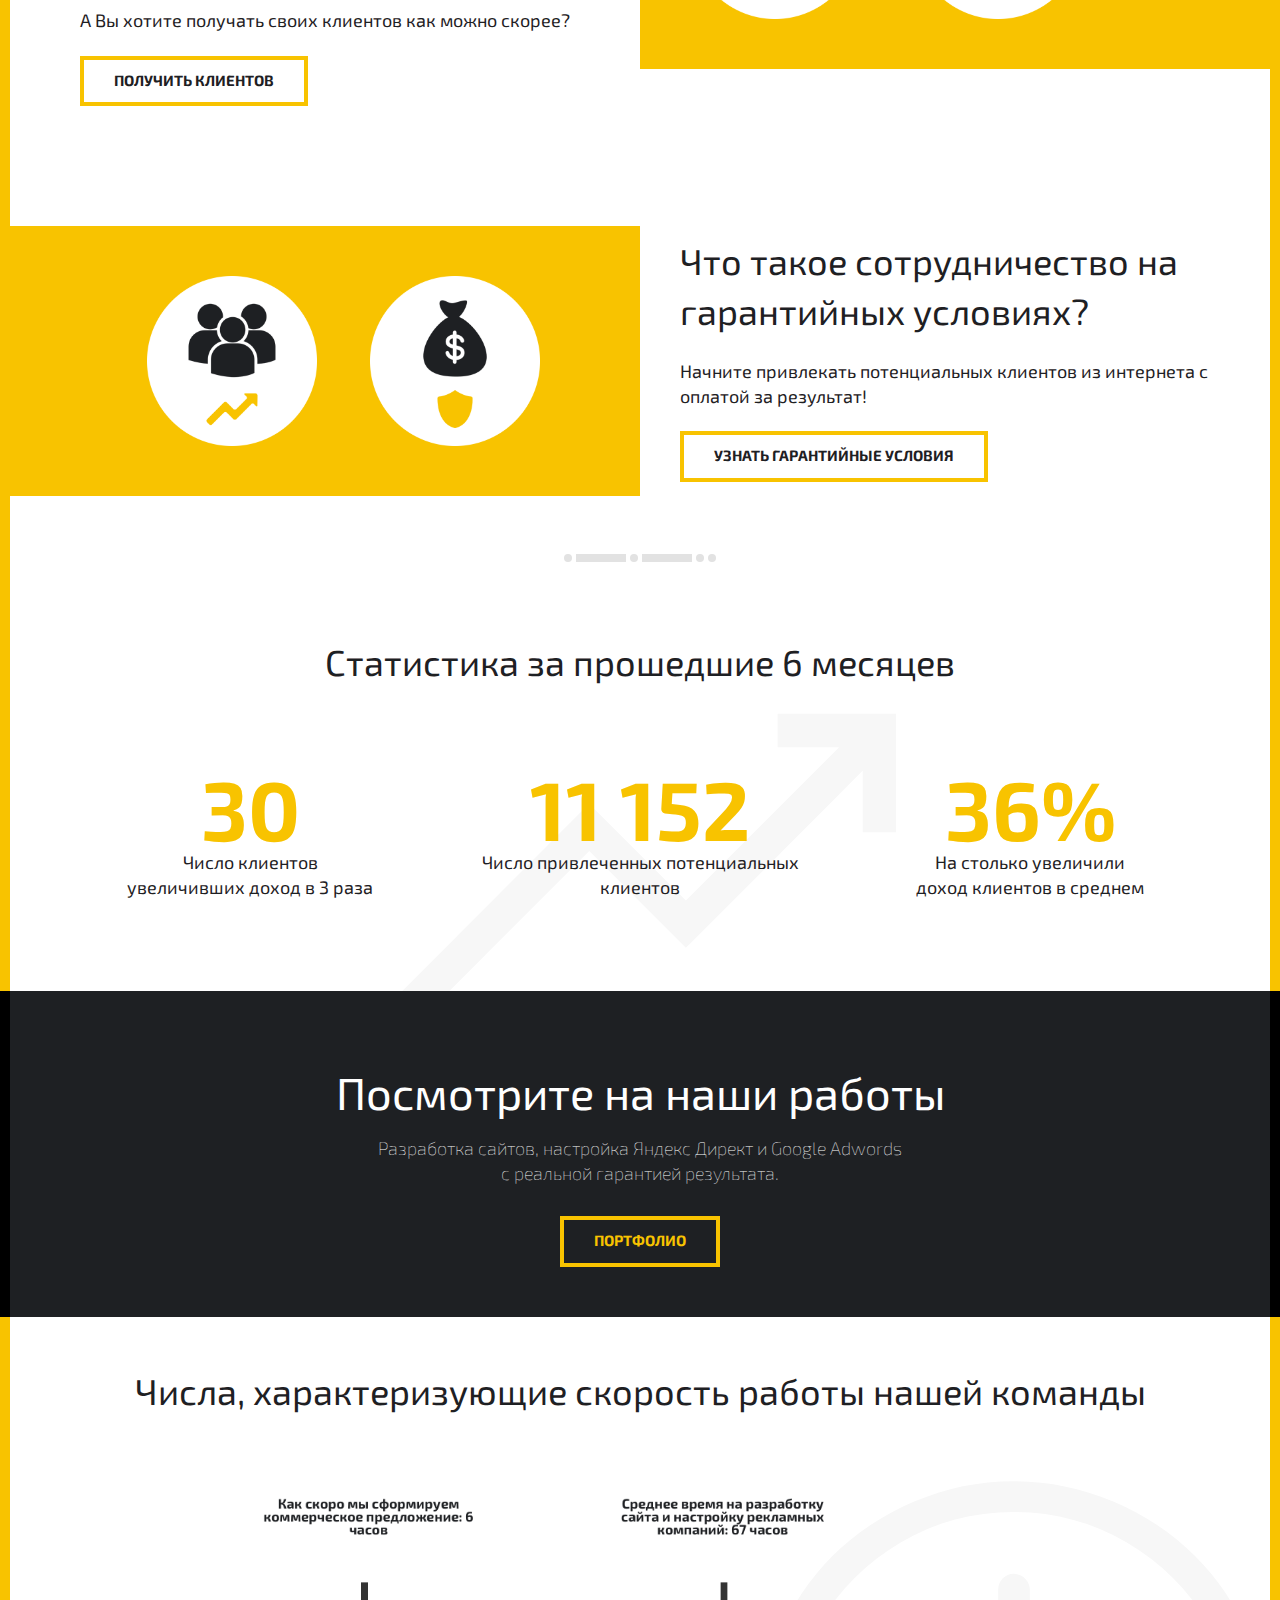
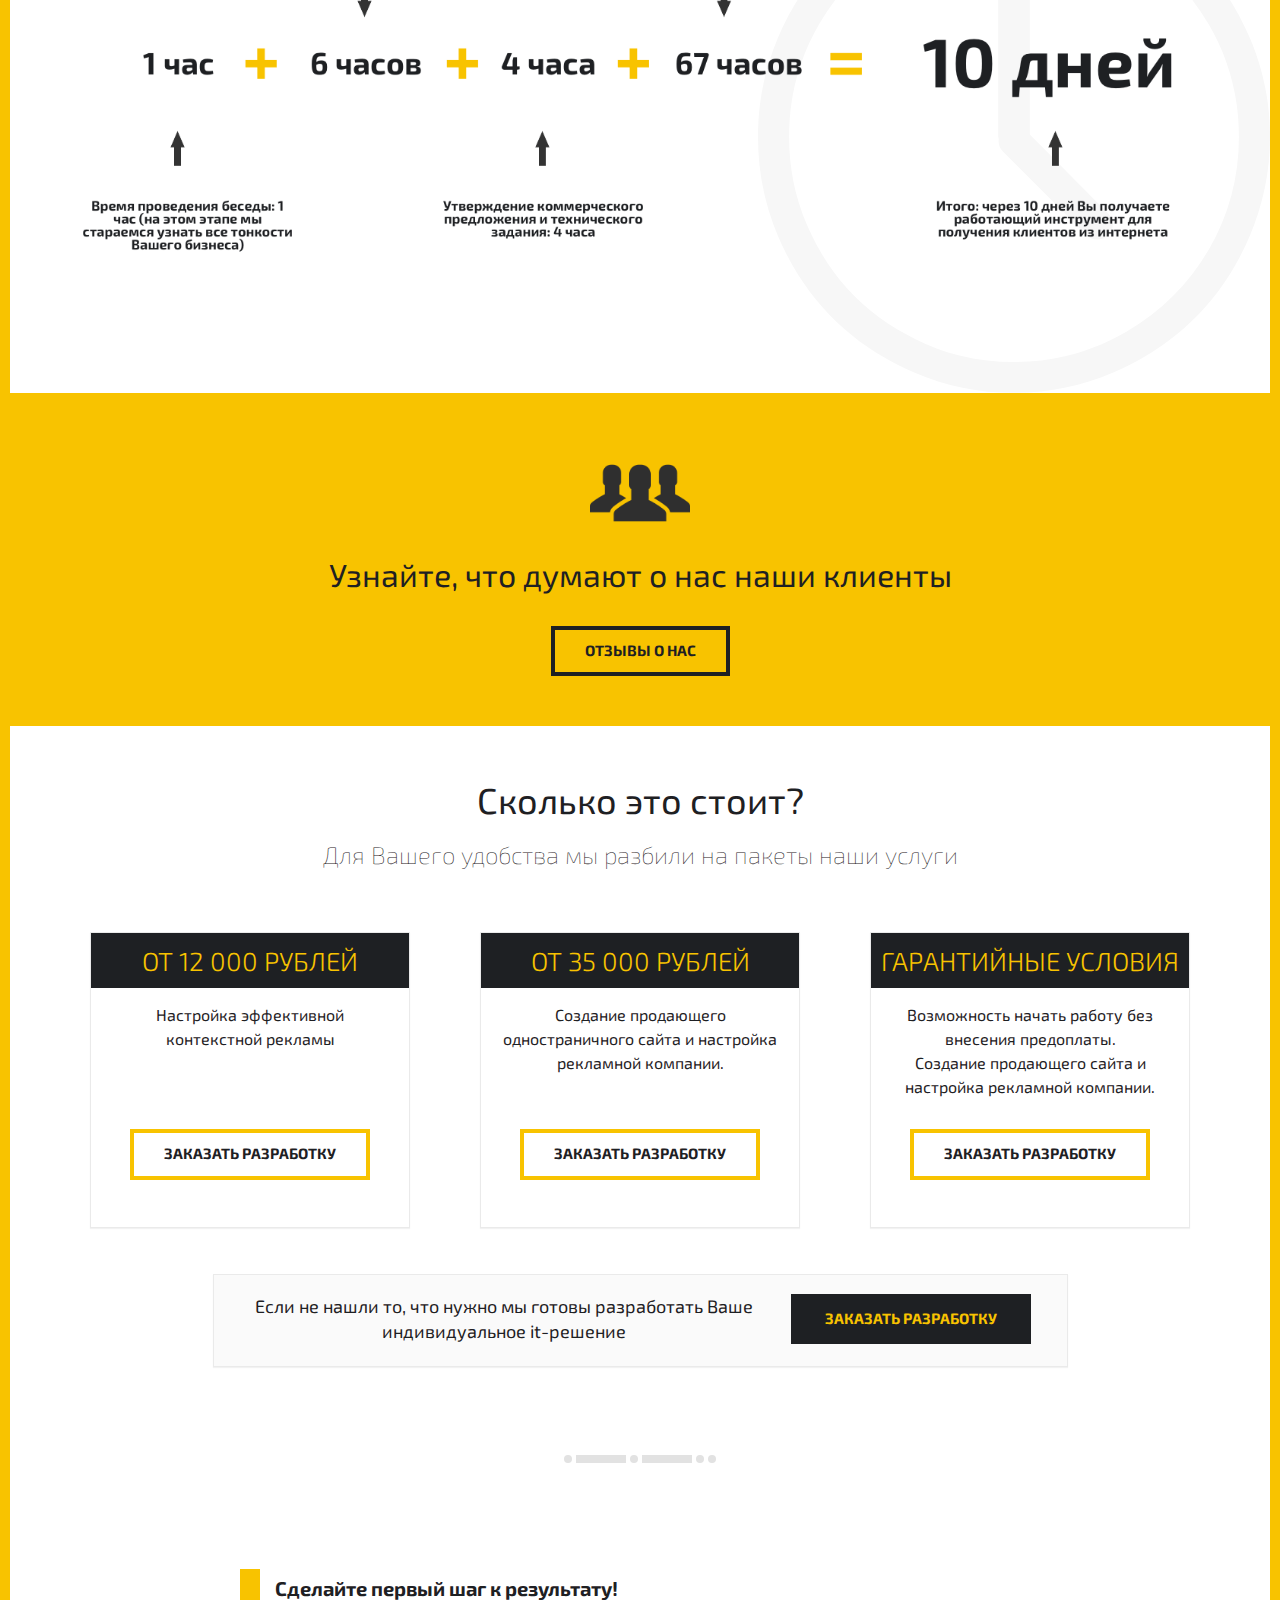
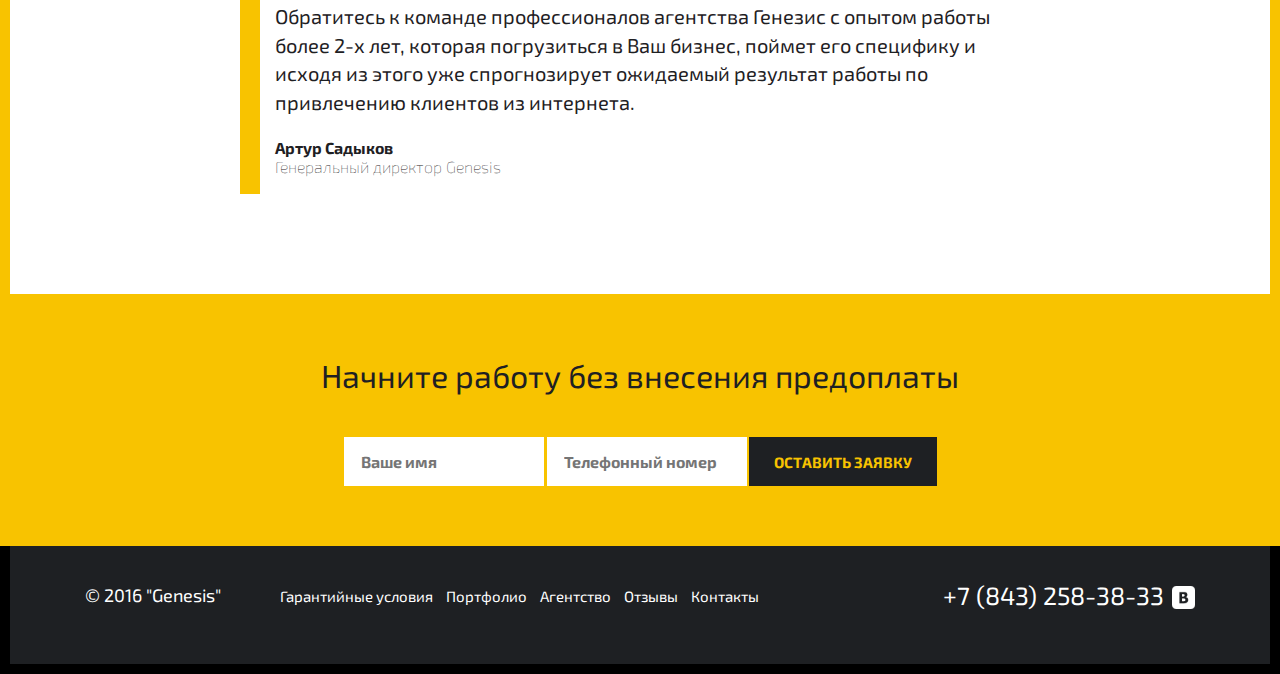
==== commit edcb52e1: "Set forms credentials" ====
--- a/index.html
+++ b/index.html
@@ -112,7 +112,8 @@
                 <h1>Разработка сайтов, настройка Яндекс Директ и Google Adwords <span>с реальной гарантией
                     результата.</span></h1>
                 <h2><span> </span></h2>
-                <form>
+                <form action="http://formspree.io/gnsis116@gmail.com" method="post">
+                    <input type="hidden" name="_next" value="thanks.html"/>
                     <input type="text" name="phone" required="required" placeholder="Телефонный номер">
                     <button type="submit">Заказать звонок</button>
                 </form>
@@ -198,7 +199,7 @@
                 <br><br>
                 А Вы хотите получать своих клиентов как можно скорее?
             </p>
-            <a class="btn btn-default btn-about">получить клиентов</a>
+            <a class="btn btn-default btn-about" data-toggle="modal" data-target="#formModalConnect">получить клиентов</a>
         </div>
         <div class="col-md-6 about-image hidden-xs hidden-sm">
             <img src="img/icon_google.png">
@@ -287,7 +288,7 @@
     <div class="container">
         <img src="img/icon_team.png" height="100px">
         <h3>Узнайте, что думают о нас наши клиенты</h3>
-        <a class="btn btn-default btn-command" href="agency.html">отзывы о нас</a>
+        <a class="btn btn-default btn-command" href="reviews.html">отзывы о нас</a>
     </div>
 </div>
 
@@ -304,7 +305,7 @@
                     </div>
                     <div class="panel-body">
                         <p>Настройка эффективной контекстной рекламы<br><br><br></p>
-                        <a class="btn btn-price">заказать разработку</a>
+                        <a class="btn btn-price" data-toggle="modal" data-target="#formModalConnect">заказать разработку</a>
                     </div>
                 </div>
             </div>
@@ -315,7 +316,7 @@
                     </div>
                     <div class="panel-body">
                         <p>Создание продающего одностраничного сайта и настройка рекламной компании.<br><br></p>
-                        <a class="btn btn-price">заказать разработку</a>
+                        <a class="btn btn-price" data-toggle="modal" data-target="#formModalConnect">заказать разработку</a>
                     </div>
                 </div>
             </div>
@@ -326,7 +327,7 @@
                     </div>
                     <div class="panel-body">
                         <p>Возможность начать работу без внесения предоплаты.<br>Создание продающего сайта и настройка рекламной компании.</p>
-                        <a class="btn btn-price">заказать разработку</a>
+                        <a class="btn btn-price" data-toggle="modal" data-target="#formModalConnect">заказать разработку</a>
                     </div>
                 </div>
             </div>
@@ -338,7 +339,7 @@
                     Если не нашли то, что нужно мы готовы разработать Ваше индивидуальное it-решение
                 </div>
                 <div class="col-md-4">
-                    <a class="btn btn-price">заказать разработку</a>
+                    <a class="btn btn-price" data-toggle="modal" data-target="#formModalConnect">заказать разработку</a>
                 </div>
             </div>
         </div>
@@ -374,9 +375,12 @@
     <div class="container">
         <h3>Начните работу без внесения предоплаты</h3>
         <form method="post" action="">
-            <input type="text" name="name" required="required" placeholder="Ваше имя">
-            <input type="text" name="phone" required="required" placeholder="Телефонный номер">
-            <button type="submit">Заказать звонок</button>
+            <form action="http://formspree.io/gnsis116@gmail.com" method="post">
+                <input type="text" name="name" required="required" placeholder="Ваше имя">
+                <input type="text" name="phone" required="required" placeholder="Телефонный номер">
+                <input type="hidden" name="_next" value="thanks.html"/>
+                <button type="submit">Оставить заявку</button>
+            </form>
         </form>
     </div>
 </div>
@@ -409,6 +413,32 @@
     </div>
 </div>
 
+<!-- BEGIN FORM MODAL MARKUP -->
+<div class="modal fade" id="formModalConnect" tabindex="-1" role="dialog" aria-labelledby="formModalLabel"
+     aria-hidden="true">
+    <div class="modal-dialog">
+        <div class="modal-content">
+            <div class="modal-header">
+                <button type="button" class="close" data-dismiss="modal" aria-hidden="true">&times;</button>
+                <h4 class="modal-title">Оставьте свои контактные данные<br> и наш менеджер с Вами свяжется.</h4>
+            </div>
+            <form class="form-horizontal" role="form" action="http://formspree.io/gnsis116@gmail.com" method="post">
+                <div class="modal-body">
+                    <div>
+                        <input type="text" name="name" required="required" placeholder="Ваше имя">
+                    </div>
+                    <div>
+                        <input type="text" name="phone" required="required" placeholder="Телефонный номер">
+                    </div>
+                    <input type="hidden" name="_next" value="thanks.html"/>
+                    <button class="btn btn-success" type="submit">Оставить заявку</button>
+                </div>
+            </form>
+        </div><!-- /.modal-content -->
+    </div><!-- /.modal-dialog -->
+</div><!-- /.modal -->
+<!-- END FORM MODAL MARKUP -->
+
 <!-- JavaScripts -->
 <!-- jQuery (necessary for Bootstrap's JavaScript plugins) -->
 <script src="https://ajax.googleapis.com/ajax/libs/jquery/1.11.0/jquery.min.js"></script>
--- a/css/index.css
+++ b/css/index.css
@@ -886,4 +886,64 @@
     }
 }
 
-/* FOOTER END */+/* FOOTER END */
+
+/* MODAL FORM */
+
+.modal-content {
+    box-shadow: inset 0px 0px 0px 3px #F8C300;
+    text-align: center;
+}
+
+.modal-dialog h4.modal-title {
+    font-size: 24px;
+    line-height: 1.35;
+    font-weight: normal;
+    margin-bottom: 10px;
+    text-align: center;
+    margin-top: 10px;
+}
+
+.modal-dialog form input {
+    padding: 23px 17px 24px;
+    height: 49px;
+    width: 220px;
+    text-align: left;
+    margin: 10px 0;
+    border: solid 1px #1E2023;
+    outline: none;
+    font-weight: bold;
+    font-size: 16px;
+}
+
+.modal-dialog form button {
+    height: 49px;
+    width: 220px;
+    border: none;
+    background-color: #F8C300;
+    color: #1E2023;
+    vertical-align: bottom;
+    margin: 10px 0;
+    margin-left: -1px;
+    padding: 15px 25px 20px;
+    font-weight: bold;
+    text-decoration: none;
+    text-transform: uppercase;
+    outline: none;
+    cursor: pointer;
+    transition: all 0.25s ease-in-out;
+}
+
+.modal-dialog form button:hover,
+.modal-dialog form button:active {
+    background-color: #1E2023;
+    color: #F8C300;
+}
+
+@media (min-width: 768px) {
+    .modal-dialog h4.modal-title {
+        font-size: 28px;
+    }
+}
+
+/* MODAL FORM END */